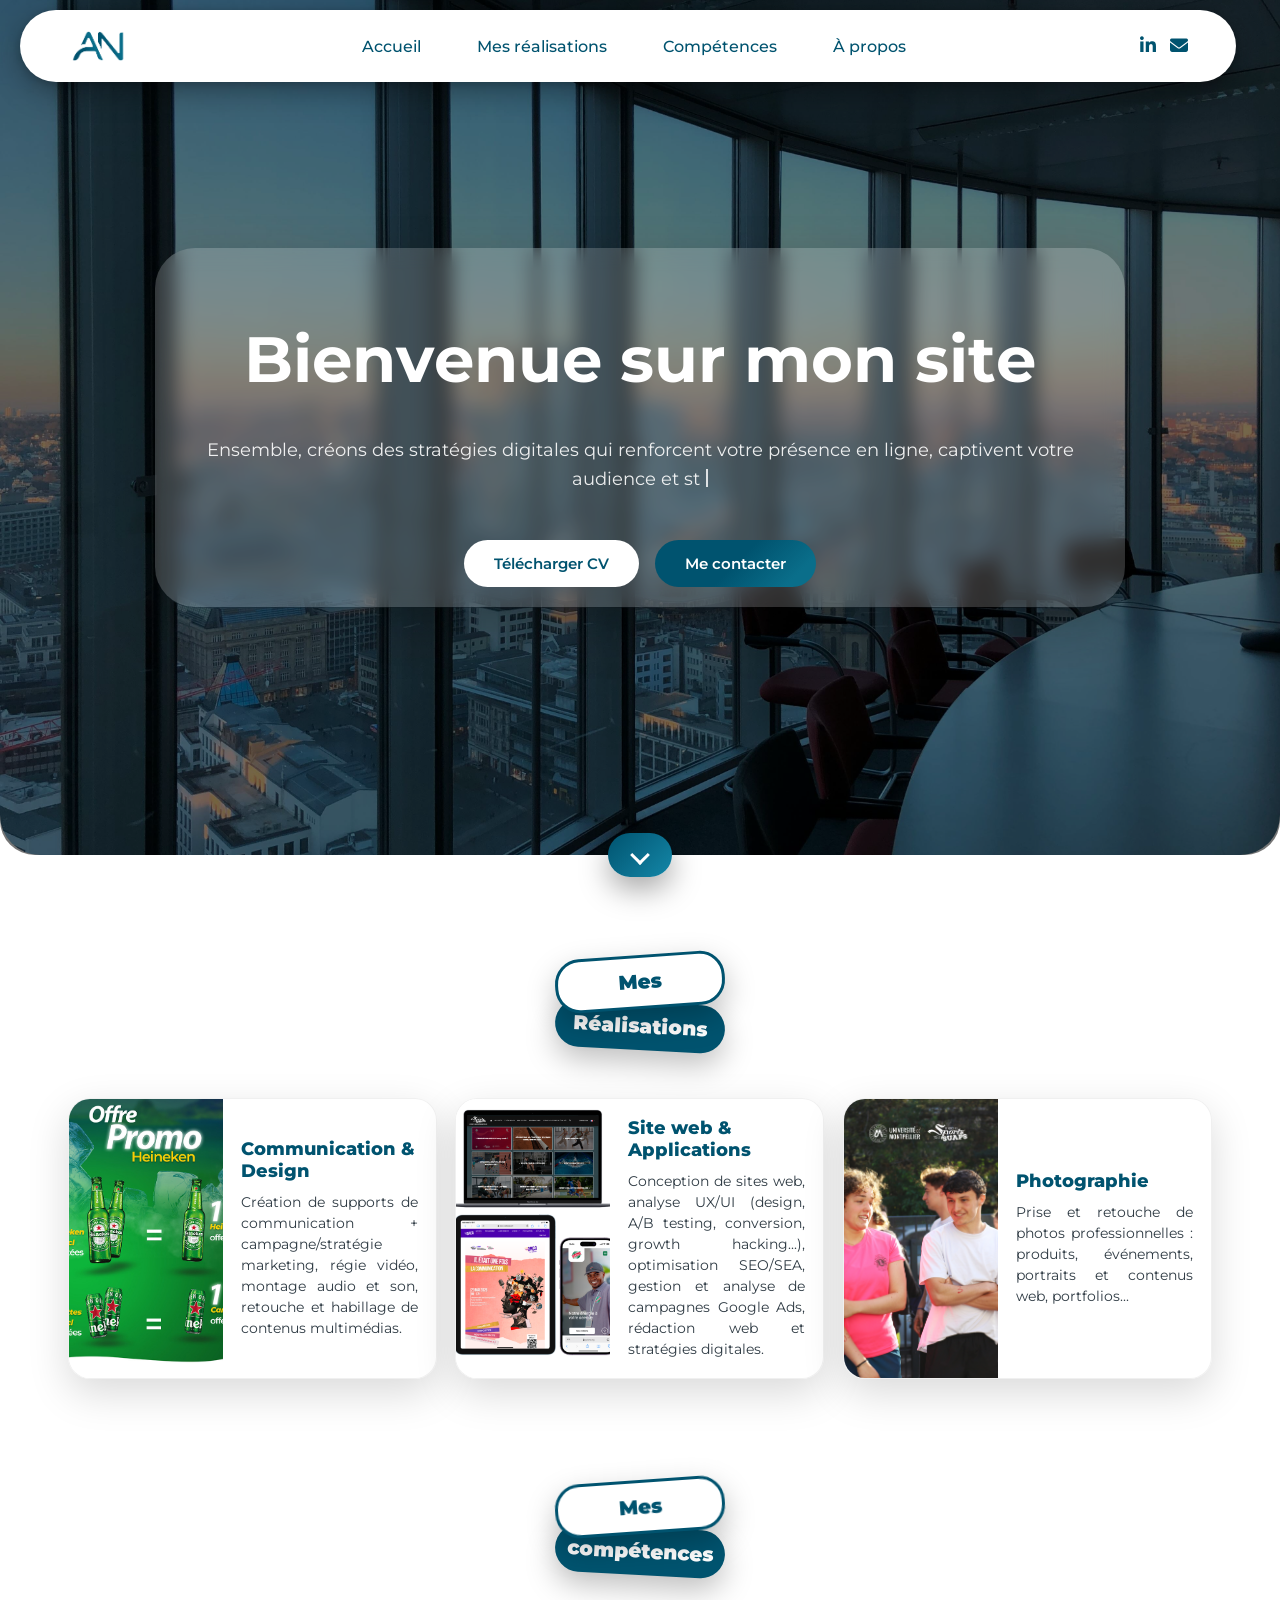
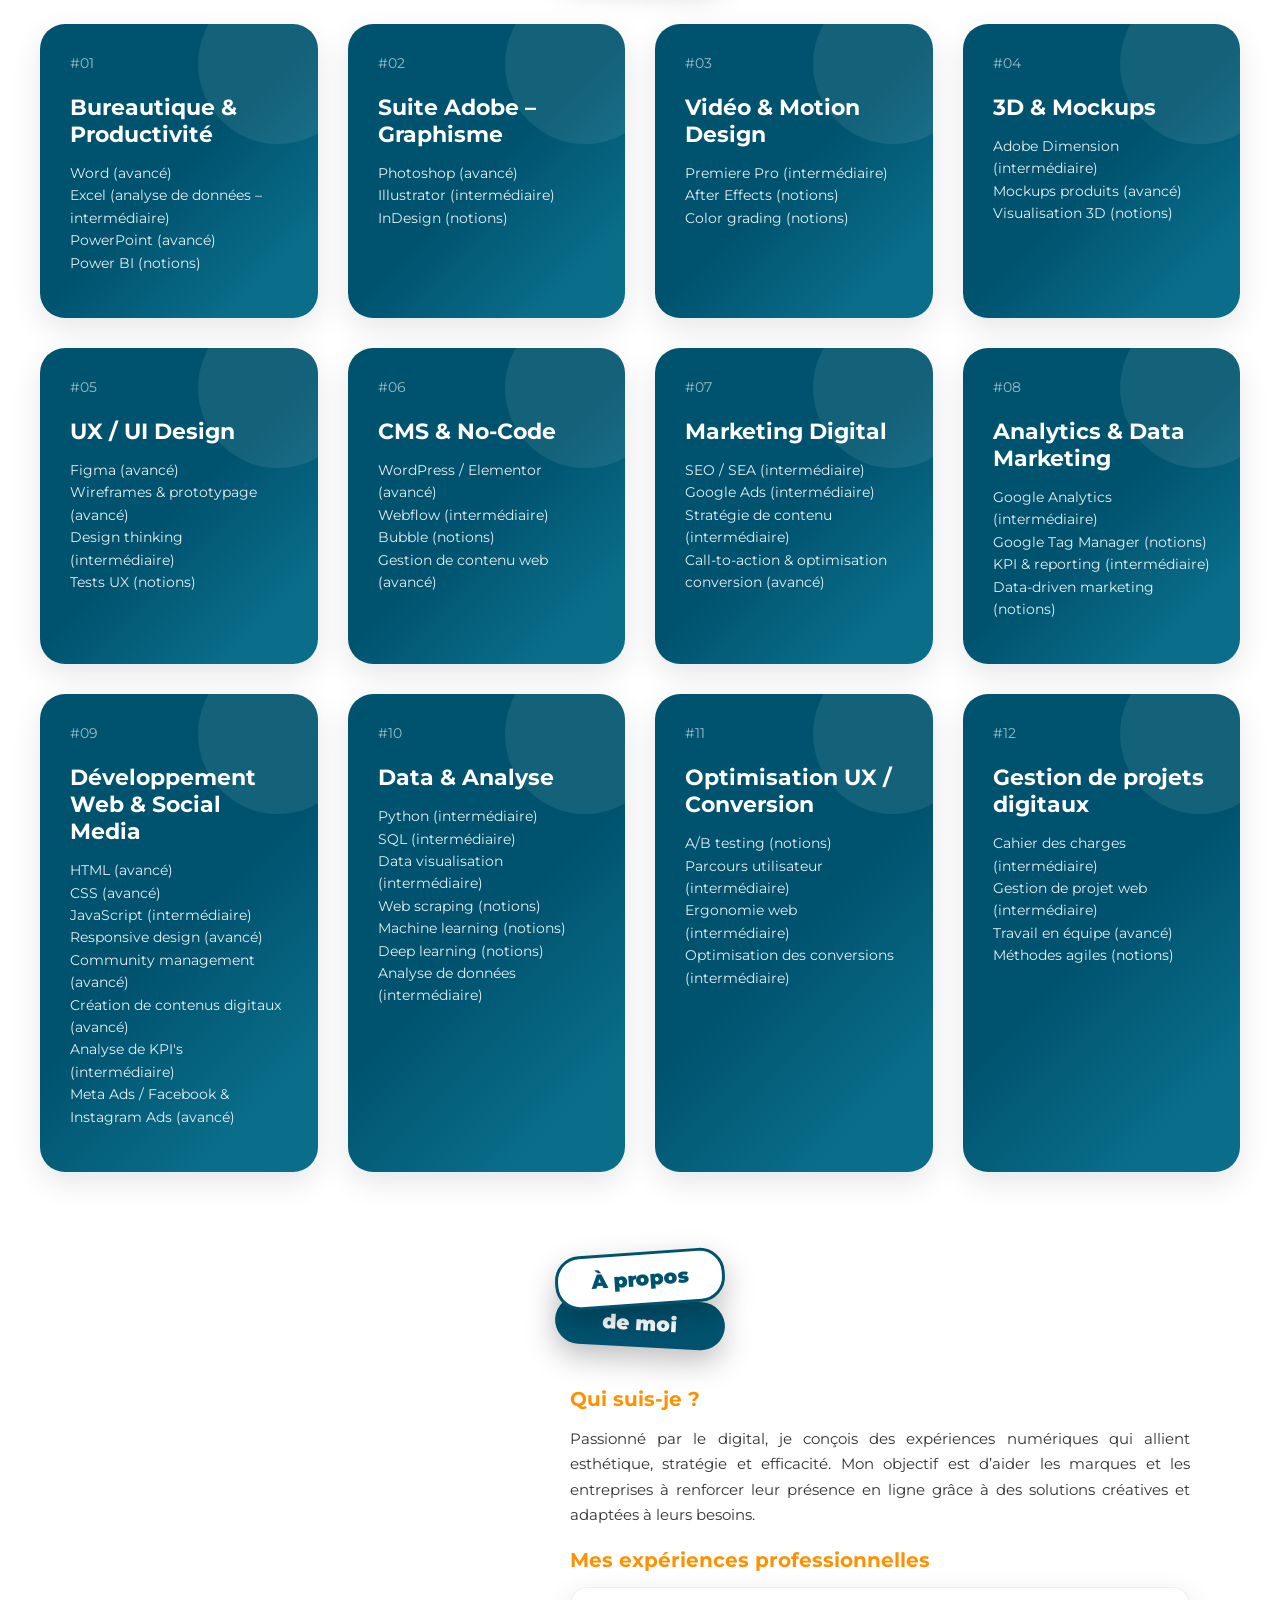
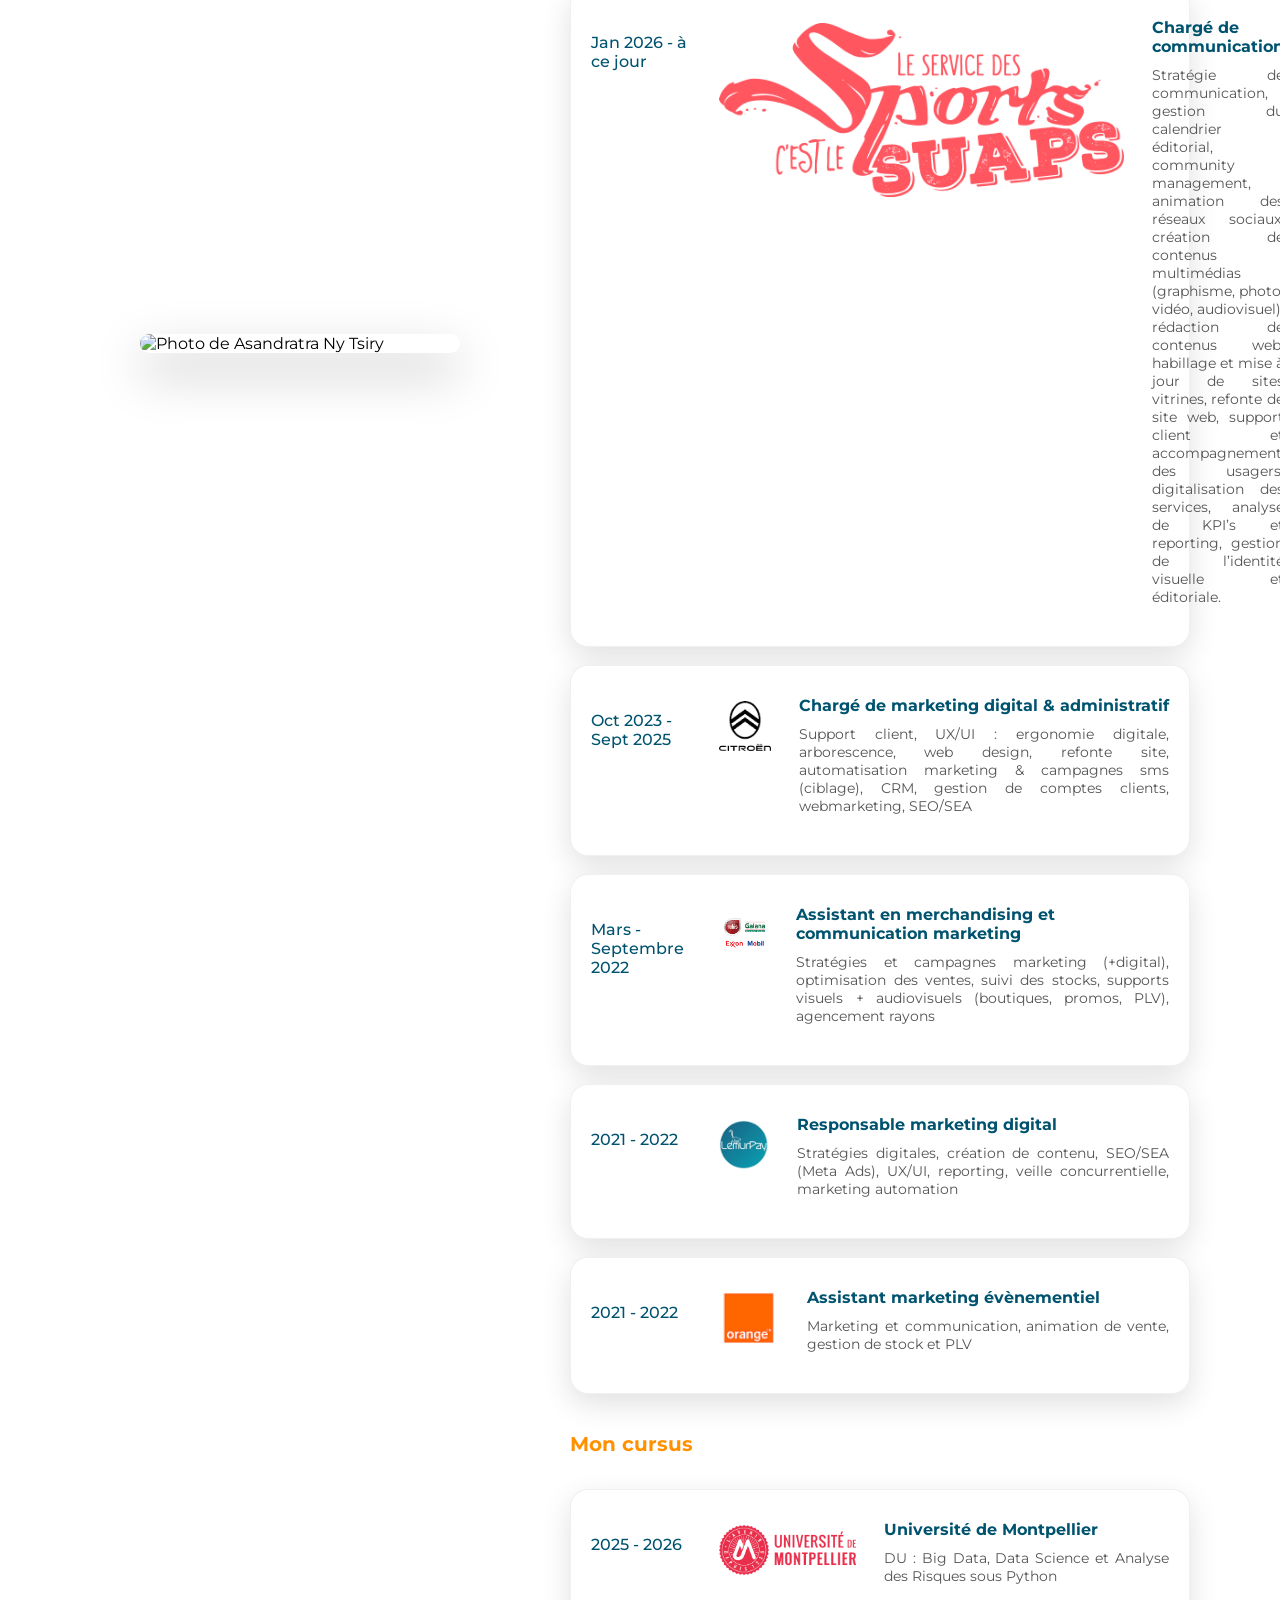
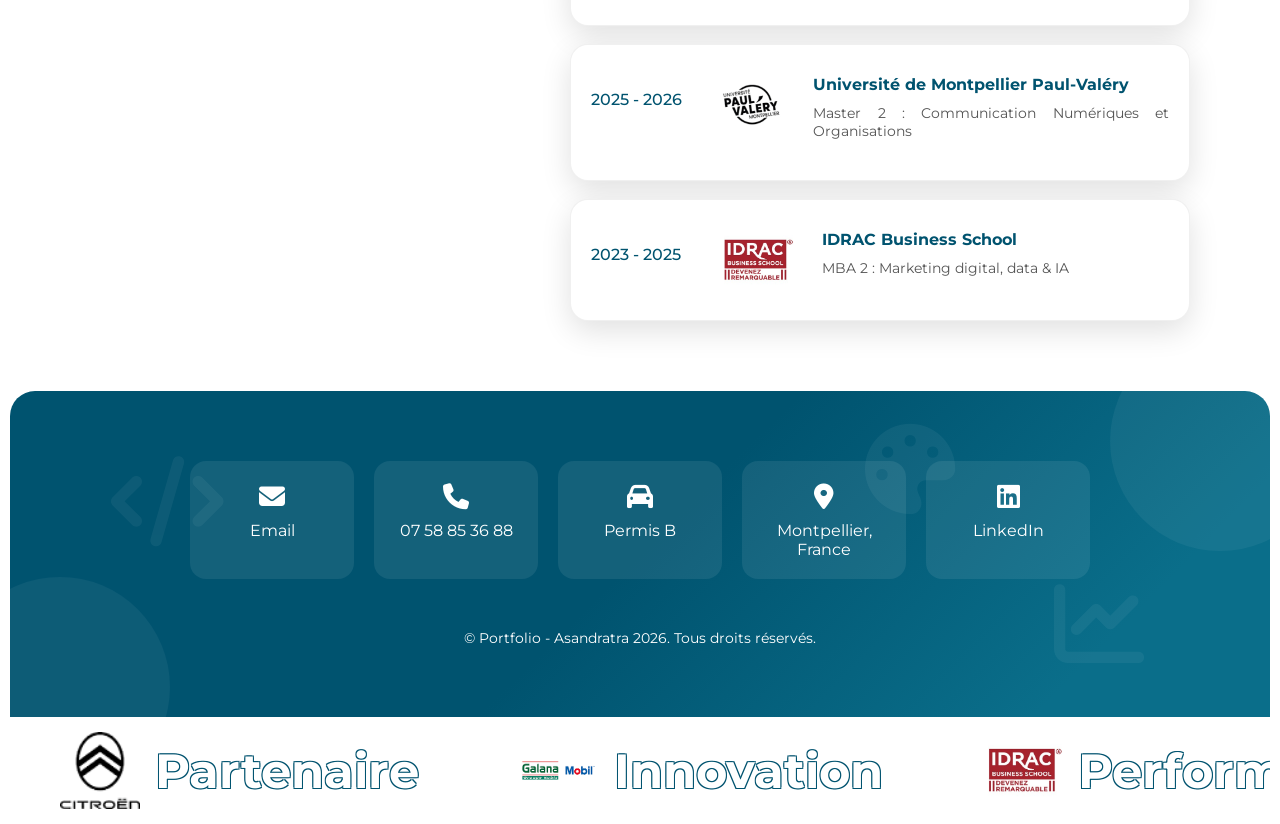
==== index.html @ 7af7f380 "ajouter site" ====
<!DOCTYPE html>
<html lang="fr">
<head>
  <meta charset="UTF-8" />
  <meta name="viewport" content="width=device-width, initial-scale=1.0" />
    <title>Portfolio AN</title>
    <link rel="icon" href="photos/logo_Aro.png" type="image/png">

  <!-- Montserrat -->
  <link rel="preconnect" href="https://fonts.googleapis.com">
  <link rel="preconnect" href="https://fonts.gstatic.com" crossorigin>
  <link href="https://fonts.googleapis.com/css2?family=Montserrat:wght@400;500;600;700&display=swap" rel="stylesheet">
  <link rel="stylesheet" href="https://cdnjs.cloudflare.com/ajax/libs/font-awesome/6.5.0/css/all.min.css">

  <!-- (Optionnel) Font Awesome -->
  <link rel="stylesheet" href="https://cdnjs.cloudflare.com/ajax/libs/font-awesome/6.5.1/css/all.min.css">

  <link rel="stylesheet" href="styles.css" />
</head>
<body>

  <!-- NAVBAR -->
  <header class="navbar">
    <a class="navbar-left" href="#accueil" aria-label="Accueil">
      <img src="photos/logo_Aro.png" alt="Logo AN" class="logo">
    </a>

    <nav class="navbar-center" aria-label="Navigation principale">
      <a href="#accueil">Accueil</a>
      <a href="#realisations">Mes réalisations</a>
      <a href="#competences">Compétences</a>
      <a href="#apropos">À propos</a>
    </nav>

    <div class="navbar-right">
      <!-- Icônes desktop -->
      <a class="icon-link desktop-only" href="https://www.linkedin.com/in/asandratra-ny-tsiry-15b055182/" target="_blank" aria-label="LinkedIn">
        <i class="fa-brands fa-linkedin-in"></i>
      </a>
      <a class="icon-link desktop-only" href="https://mail.google.com/mail/?view=cm&fs=1&to=asandratranytsiry@gmail.com" target="_blank" aria-label="Email">
        <i class="fa-solid fa-envelope"></i>
      </a>

      <!-- Burger mobile -->
      <button
        class="hamburger mobile-only"
        id="menu-toggle"
        type="button"
        aria-label="Ouvrir le menu"
        aria-controls="mobile-menu"
        aria-expanded="false">
        <span class="bar"></span>
        <span class="bar"></span>
        <span class="bar"></span>
      </button>
    </div>
  </header>

  <!-- MENU MOBILE -->
  <nav class="mobile-menu" id="mobile-menu" aria-label="Menu mobile">
    <a href="#accueil" class="mobile-link">Accueil</a>
    <a href="#realisations" class="mobile-link">Mes réalisations</a>
    <a href="#compétences" class="mobile-link">Compétences</a>
    <a href="#apropos" class="mobile-link">À propos</a>

    <div class="mobile-icons">
      <a class="icon-link" href="https://www.linkedin.com/in/asandratra-ny-tsiry-15b055182/" aria-label="LinkedIn">
        <i class="fa-brands fa-linkedin-in"></i>
      </a>
      <a class="icon-link" href="https://mail.google.com/mail/?view=cm&fs=1&to=asandratranytsiry@gmail.com" target="_blank" aria-label="Email">
        <i class="fa-solid fa-envelope"></i>
      </a>
    </div>
  </nav>

  <!-- HERO ACCUEIL -->
  <section class="hero" id="accueil">

    <div class="hero-overlay"></div>

    <div class="hero-content">
      <h1 class="wave-text">

        <span class="word">
        <span>B</span><span>i</span><span>e</span><span>n</span><span>v</span><span>e</span><span>n</span><span>u</span><span>e</span>
        </span>
        
        <span class="word">
        <span>s</span><span>u</span><span>r</span>
        </span>
        
        <span class="word">
        <span>m</span><span>o</span><span>n</span>
        </span>
        
        <span class="word">
        <span>s</span><span>i</span><span>t</span><span>e</span>
        </span>
        
        </h1>
    <p class="hero-subtitle typewriter" id="typewriter">
        Ensemble, créons des stratégies digitales qui renforcent votre présence en ligne, captivent votre audience et stimulent votre croissance avec des approches adaptées et efficaces.
      </p>
        <div class="hero-cta">
            <a href="cv.pdf" class="btn btn-secondary" download>
              <svg class="btn-trace" aria-hidden="true"><rect class="btn-trace-rect"/></svg>
              Télécharger CV
            </a>

            <a href="https://mail.google.com/mail/?view=cm&fs=1&to=asandratranytsiry@gmail.com" target="_blank" class="btn btn-primary">
              <svg class="btn-trace" aria-hidden="true"><rect class="btn-trace-rect"/></svg>
              Me contacter
            </a>
          </div>
          
    </div>

    <div class="scroll-pill" id="realisations">
        <span class="scroll-arrow"></span>
      </div>
        
</section>
  <script src="main.js"></script>


<section class="realisations" id="realisations">
  <div class="realisations-title">
    <div class="stacked-title">
      <div class="stack title-top">Mes</div>
      <div class="stack title-bottom">Réalisations</div>
    </div>
  </div>

  <!-- contenu des réalisations ici -->
  <div class="realisations-cards">
    <a href="affiche.html" class="real-card">
      <div class="real-card__media" style="background-image: url('photos/Design/heineken.jpg');"></div>
      <div class="real-card__content">
        <h3>Communication & Design</h3>
        <p style="text-align: justify; hyphens: auto; -webkit-hyphens: auto; -ms-hyphens: auto; word-break: normal;">Création de supports de communication + campagne/stratégie marketing, régie vidéo, montage audio et son, retouche et habillage de contenus multimédias.</p>
      </div>
    </a>
  
    <a href="site.html" class="real-card">
      <div class="real-card__media" style="background-image: url('photos/site/fond_site.png');"></div>
      <div class="real-card__content">
        <h3>Site web & Applications</h3>
        <p style="text-align: justify; hyphens: auto; -webkit-hyphens: auto; -ms-hyphens: auto; word-break: normal;">Conception de sites web, analyse UX/UI (design, A/B testing, conversion, growth hacking...), optimisation SEO/SEA, gestion et analyse de campagnes Google Ads, rédaction web et stratégies digitales.</p>
      </div>
    </a>
  
    <a href="photographie.html" class="real-card">
      <div class="real-card__media" style="background-image: url('photos/photographie/album3/393.jpg');"></div>
      <div class="real-card__content">
        <h3>Photographie</h3>
        <p style="text-align: justify;">Prise et retouche de photos professionnelles : produits, événements, portraits et contenus web, portfolios...</p>
      </div>
    </a>
  </div>
</section>

<section class="competences" id="competences">
  <div class="competences-title">
    <div class="stacked-title">
      <div class="stack title-top">Mes</div>
      <div class="stack title-bottom">compétences</div>
    </div>
  
  </div>
</section>


<section class="skills">

  <div class="skills-grid">
  
<div class="skill-card">
  <span class="skill-number">#01</span>
  <h3>Bureautique & Productivité</h3>
  <p>
    Word (avancé)<br>
    Excel (analyse de données – intermédiaire)<br>
    PowerPoint (avancé)<br>
    Power BI (notions)
  </p>
</div>

<div class="skill-card">
  <span class="skill-number">#02</span>
  <h3>Suite Adobe – Graphisme</h3>
  <p>
    Photoshop (avancé)<br>
    Illustrator (intermédiaire)<br>
    InDesign (notions)
  </p>
</div>

<div class="skill-card">
  <span class="skill-number">#03</span>
  <h3>Vidéo & Motion Design</h3>
  <p>
    Premiere Pro (intermédiaire)<br>
    After Effects (notions)<br>
    Color grading (notions)
  </p>
</div>

<div class="skill-card">
  <span class="skill-number">#04</span>
  <h3>3D & Mockups</h3>
  <p>
    Adobe Dimension (intermédiaire)<br>
    Mockups produits (avancé)<br>
    Visualisation 3D (notions)
  </p>
</div>

<div class="skill-card">
  <span class="skill-number">#05</span>
  <h3>UX / UI Design</h3>
  <p>
    Figma (avancé)<br>
    Wireframes & prototypage (avancé)<br>
    Design thinking (intermédiaire)<br>
    Tests UX (notions)
  </p>
</div>

<div class="skill-card">
  <span class="skill-number">#06</span>
  <h3>CMS & No-Code</h3>
  <p>
    WordPress / Elementor (avancé)<br>
    Webflow (intermédiaire)<br>
    Bubble (notions)<br>
    Gestion de contenu web (avancé)
  </p>
</div>

<div class="skill-card">
  <span class="skill-number">#07</span>
  <h3>Marketing Digital</h3>
  <p>
    SEO / SEA (intermédiaire)<br>
    Google Ads (intermédiaire)<br>
    Stratégie de contenu (intermédiaire)<br>
    Call-to-action & optimisation conversion (avancé)
  </p>
</div>

<div class="skill-card">
  <span class="skill-number">#08</span>
  <h3>Analytics & Data Marketing</h3>
  <p>
    Google Analytics (intermédiaire)<br>
    Google Tag Manager (notions)<br>
    KPI & reporting (intermédiaire)<br>
    Data-driven marketing (notions)
  </p>
</div>

<div class="skill-card">
  <span class="skill-number">#09</span>
  <h3>Développement Web & Social Media</h3>
  <p>
    HTML (avancé)<br>
    CSS (avancé)<br>
    JavaScript (intermédiaire)<br>
    Responsive design (avancé)<br>
    Community management (avancé)<br>
    Création de contenus digitaux (avancé)<br>
    Analyse de KPI's (intermédiaire)<br>
    Meta Ads / Facebook & Instagram Ads (avancé)
  </p>
</div>

<div class="skill-card">
  <span class="skill-number">#10</span>
  <h3>Data & Analyse</h3>
  <p>
    Python (intermédiaire)<br>
    SQL (intermédiaire)<br>
    Data visualisation (intermédiaire)<br>
    Web scraping (notions)<br>
    Machine learning (notions)<br>
    Deep learning (notions)<br>
    Analyse de données (intermédiaire)
  </p>
</div>

<div class="skill-card">
  <span class="skill-number">#11</span>
  <h3>Optimisation UX / Conversion</h3>
  <p>
    A/B testing (notions)<br>
    Parcours utilisateur (intermédiaire)<br>
    Ergonomie web (intermédiaire)<br>
    Optimisation des conversions (intermédiaire)
  </p>
</div>

<div class="skill-card">
  <span class="skill-number">#12</span>
  <h3>Gestion de projets digitaux</h3>
  <p>
    Cahier des charges (intermédiaire)<br>
    Gestion de projet web (intermédiaire)<br>
    Travail en équipe (avancé)<br>
    Méthodes agiles (notions)
  </p>
</div>
  </section>


<section class="apropos" id="apropos">
  <div class="apropos-title">
    <div class="stacked-title">
      <div class="stack title-top">À propos</div>
      <div class="stack title-bottom">de moi</div>
    </div>
  </div>


  <div class="apropos-container">

    <!-- PHOTO -->
    <div class="apropos-photo">
      <img src="photos/photo_cv.jpg" alt="Photo de Asandratra Ny Tsiry">
    </div>
  
    <!-- TEXTE -->
    <div class="apropos-content">
  
      <h3>Qui suis-je ?</h3>
  
      <p class="apropos-intro">
        Passionné par le digital,
        je conçois des expériences numériques qui allient esthétique, stratégie et efficacité.
        Mon objectif est d’aider les marques et les entreprises à renforcer leur présence
        en ligne grâce à des solutions créatives et adaptées à leurs besoins.
      </p>
  
      <h3>Mes expériences professionnelles</h3>

      <div class="timeline">
        <a href="https://sport.umontpellier.fr//" class="timeline-link"
          class="timeline-link" 
          target="_blank" 
          rel="noopener noreferrer">
          <div class="timeline-item">
          <span class="timeline-date">Jan 2026 - à ce jour</span>
          <img src="photos/logos/suaps.png" style="width:70%; height:70%;" class="timeline-logo">
          <div class="timeline-content">
            <h4>Chargé de communication</h4>
            <p style="text-align: justify; hyphens: auto; -webkit-hyphens: auto; -ms-hyphens: auto; word-break: normal;">Stratégie de communication, gestion du calendrier éditorial, community management, animation des réseaux sociaux, création de contenus multimédias (graphisme, photo, vidéo, audiovisuel), rédaction de contenus web, habillage et mise à jour de sites vitrines, refonte de site web, support client et accompagnement des usagers, digitalisation des services, analyse de KPI’s et reporting, gestion de l’identité visuelle et éditoriale.</p>
          </div>
        </div>
      </a>

        <a href="https://www.citroen.fr/?gclid=90b52be5c3dd122a187c42542605b52a&gclsrc=3p.ds&msclkid=90b52be5c3dd122a187c42542605b52a&utm_source=bing&utm_medium=cpc&utm_campaign=BD~N%2FA_CN~Marque%20Pure_MK~FR_MB~AC_CAT~VN_CX~ON_CH~PSD_FF~N%2FA_FS~L_ID~N%2FA&utm_term=citroen&utm_content=PR~ACRG_AU~I_DC~N%2FA_GL~GC_PK~UL_PB~MICRO_TG~SWKW_SO~N%2FA_BB~B2C_AD~SCH_AG~Marque%20Pure_CA~SEM_ST~BATEXT_KT~N%2FA_MT~MULT_LG~FR_FF~N%2FA_ID~N%2FA" class="timeline-link"
          class="timeline-link" 
          target="_blank" 
          rel="noopener noreferrer">
          <div class="timeline-item">
          <span class="timeline-date">Oct 2023 - Sept 2025</span>
          <img src="photos/logos/Citroen_2022.png" alt="Orange" class="timeline-logo">
          <div class="timeline-content">
            <h4>Chargé de marketing digital & administratif</h4>
            <p style="text-align: justify; hyphens: auto; -webkit-hyphens: auto; -ms-hyphens: auto; word-break: normal;">Support client, UX/UI : ergonomie digitale, arborescence, web design, refonte site, automatisation marketing & campagnes sms (ciblage), CRM, gestion de comptes clients, webmarketing, SEO/SEA</p>
          </div>
        </div>
      </a>

      <a href="https://galana.mg/" class="timeline-link"
          class="timeline-link" 
          target="_blank" 
          rel="noopener noreferrer">
        <div class="timeline-item">
          <span class="timeline-date">Mars - Septembre 2022</span>
          <img src="photos/logos/Rubis_Exxon.jpg" alt="Galana" class="timeline-logo">
          <div class="timeline-content">
            <h4>Assistant en merchandising et communication marketing</h4>
            <p style="text-align: justify; hyphens: auto; -webkit-hyphens: auto; -ms-hyphens: auto; word-break: normal;">Stratégies et campagnes marketing (+digital), optimisation des ventes, suivi des stocks, supports visuels + audiovisuels (boutiques, promos, PLV), agencement rayons</p>
          </div>
        </div>
      </a>

      <a href="" class="timeline-link"
      class="timeline-link" 
      target="_blank" 
      rel="noopener noreferrer">
        <div class="timeline-item">
          <span class="timeline-date">2021 - 2022</span>
          <img src="photos/logos/lemurpay.png" alt="Lemurpay" class="timeline-logo">
          <div class="timeline-content">
            <h4>Responsable marketing digital</h4>
            <p style="text-align: justify; hyphens: auto; -webkit-hyphens: auto; -ms-hyphens: auto; word-break: normal;">Stratégies digitales, création de contenu, SEO/SEA (Meta Ads), UX/UI, reporting, veille concurrentielle, marketing automation</p>
          </div>
        </div>
      </a>

      <a href="https://www.orange.mg/" class="timeline-link"
      class="timeline-link" 
      target="_blank" 
      rel="noopener noreferrer">
        <div class="timeline-item">
          <span class="timeline-date">2021 - 2022</span>
          <img src="photos/logos/Orange.png" alt="Orange" class="timeline-logo">
          <div class="timeline-content">
            <h4>Assistant marketing évènementiel</h4>
            <p style="text-align: justify; hyphens: auto; -webkit-hyphens: auto; -ms-hyphens: auto; word-break: normal;">Marketing et communication, animation de vente, gestion de stock et PLV</p>
          </div>
        </div>
      </a>



        <h3>Mon cursus</h3>
      <a href="https://formations.umontpellier.fr/fr/formations/diplome-universite-niv-form-bac-4-UE/diplome-d-universite-big-data-data-science-et-analyse-des-risques-sous-python-JHVOG40I.html.com/" class="timeline-link"
        class="timeline-link" 
        target="_blank" 
        rel="noopener noreferrer">
        <div class="timeline-item">
          <span class="timeline-date">2025 - 2026</span>
          <img src="photos/logos/um.png" alt="Idrac" class="timeline-logo">
          <div class="timeline-content">
            <h4>Université de Montpellier</h4>
            <p style="text-align: justify;hyphens: auto; -webkit-hyphens: auto; -ms-hyphens: auto; word-break: normal;">DU : Big Data, Data Science et Analyse des Risques sous Python</p>
          </div>
        </div>
      </a>

      <a href="http://cales-prod.univ-montp3.fr/fr/index/offre-de-formation/master-lmd-XB/sciences-humaines-et-sociales-SHS/master-2-information-communication-IAI678M9/parcours-communication-numerique-et-organisations-IT4B48N8.html/" class="timeline-link"
        class="timeline-link" 
        target="_blank" 
        rel="noopener noreferrer">
        <div class="timeline-item">
          <span class="timeline-date">2025 - 2026</span>
          <img src="photos/logos/umpv.PNG" alt="Idrac" class="timeline-logo">
          <div class="timeline-content">
            <h4>Université de Montpellier Paul-Valéry</h4>
            <p style="text-align: justify; hyphens: auto; -webkit-hyphens: auto; -ms-hyphens: auto; word-break: normal;">Master 2 : Communication Numériques et Organisations</p>
          </div>
        </div>
      </a>


        <a href="https://www.ecoles-idrac.com/" class="timeline-link"
        class="timeline-link" 
        target="_blank" 
        rel="noopener noreferrer">
        <div class="timeline-item">
          <span class="timeline-date">2023 - 2025</span>
          <img src="photos/logos/logoidrac.jpg" alt="Idrac" class="timeline-logo">
          <div class="timeline-content">
            <h4>IDRAC Business School</h4>
            <p style="text-align: justify;">MBA 2 : Marketing digital, data & IA</p>
          </div>
        </div>
      </a>
    
         
      </div>
  
    </div>
  
  </div>

</body>

<footer class="footer">

  <div class="footer-container">
  
  <div class="footer-grid">
  
  <a href="https://mail.google.com/mail/?view=cm&fs=1&to=asandratranytsiry@gmail.com" class="footer-item">
  <div class="footer-icon">
  <i class="fa-solid fa-envelope"></i>
  </div>
  <span>Email</span>
  </a>
  
  <a href="tel:+33758853688" class="footer-item">
  <div class="footer-icon">
  <i class="fa-solid fa-phone"></i>
  </div>
  <span>07 58 85 36 88</span>
  </a>
  
  <div class="footer-item">
  <div class="footer-icon">
  <i class="fa-solid fa-car"></i>
  </div>
  <span>Permis B</span>
  </div>
  
  <div class="footer-item">
  <div class="footer-icon">
  <i class="fa-solid fa-location-dot"></i>
  </div>
  <span>Montpellier, France</span>
  </div>
  
  <a href="https://www.linkedin.com/in/asandratra-ny-tsiry-15b055182/" target="_blank" class="footer-item">
  <div class="footer-icon">
  <i class="fa-brands fa-linkedin"></i>
  </div>
  <span>LinkedIn</span>
  </a>

  <i class="fa-solid fa-code footer-bg-icon icon1"></i>
  <i class="fa-solid fa-chart-line footer-bg-icon icon2"></i>
  <i class="fa-solid fa-palette footer-bg-icon icon3"></i>


  



  <!-- COPYRIGHT CENTRÉ -->
  <div class="footer-bottom">
    &copy; <span id="year"></span> Portfolio - Asandratra 2026. Tous droits réservés.
  </div>

</footer>
<div class="banner">
  <div class="track">

    <div class="item">
      <img src="photos/logos/Citroen_2022.png" alt="logo">
      <h1>Partenaire</h1>
    </div>

    <div class="item">
      <img src="photos/logos/galana.png" alt="logo">
      <h1>Innovation</h1>
    </div>

    <div class="item">
      <img src="photos/logos/logoidrac.jpg" alt="logo">
      <h1>Performance</h1>
    </div>

    <div class="item">
      <img src="photos/logos/Orange.png" alt="logo">
      <h1>Excellence</h1>
    </div>

    <div class="item">
      <img src="photos/logos/suaps.png" alt="logo">
      <h1>Travail d'équipe</h1>
    </div>

    <!-- Copie pour la boucle infinie -->
    <div class="item">
      <img src="photos/logos/Citroen_2022.png" alt="logo">
      <h1>Partenaire</h1>
    </div>

    <div class="item">
      <img src="photos/logos/galana.png" alt="logo">
      <h1>Innovation</h1>
    </div>

    <div class="item">
      <img src="photos/logos/logoidrac.jpg" alt="logo">
      <h1>Performance</h1>
    </div>

    <div class="item">
      <img src="photos/logos/Orange.png" alt="logo">
      <h1>Excellence</h1>
    </div>

    <div class="item">
      <img src="photos/logos/suaps.png" alt="logo">
      <h1>Travail d'équipe</h1>
    </div>

  </div>
</div>

<!-- Dégradé SVG pour le contour de Télécharger CV -->
<svg width="0" height="0" style="position:absolute">
  <defs>
    <linearGradient id="grad-trace" x1="0%" y1="0%" x2="100%" y2="0%">
      <stop offset="0%"   stop-color="#00536F"/>
      <stop offset="100%" stop-color="#0A6E8A"/>
    </linearGradient>
  </defs>
</svg>

</html>
---- styles.css ----
:root {
  --brand: #00536F;
  --white: #FFFFFF;
  --nav-h: 72px;
  --radius-bottom: 40px;
}

* { box-sizing: border-box; }

html, body { height: 100%; }

body {
  margin: 0;
  font-family: "Montserrat", system-ui, -apple-system, Segoe UI, Roboto, Arial, sans-serif;

}


/* NAVBAR FIXED AU-DESSUS DE L'IMAGE */
.navbar {
  position: fixed;
  top: 0;
  left: 0;
  width: 95%;
  height: var(--nav-h);
  z-index: 5000;
  border-radius: 110px ;

  display: flex;
  align-items: center;
  justify-content: space-between;

  padding: 0 48px;
  margin: 10px 20px;
  background: var(--white);
  box-shadow: 
  0 8px 30px rgba(0, 0, 0, 0.349),
  0 2px 8px rgba(0, 0, 0, 0.15);
}

.logo {
  height: 60px;
  width: auto;
  display: block;
}

.navbar-center {
  display: flex;
  align-items: center;
  gap: 28px;
}

.navbar-center a {
  color: #00536F;
  text-decoration: none;
  font-weight: 500;
  font-size: 16px;

  padding: 8px 14px;
  border-radius: 25px;

  transition: background-color 0.25s ease, color 0.25s ease;
}

.navbar-center a:hover {
  background: linear-gradient(
    135deg,
    #00536F 50%,
    #0A6E8A 85%
    );
    color: #FFFFFF;
    border: none;
}


.navbar-right {
  display: flex;
  align-items: center;
  gap: 14px;
}

.icon-link {
  color: var(--brand);
  text-decoration: none;
  font-size: 18px;
  line-height: 1;
}

/* Desktop / Mobile */
.desktop-only { display: inline-flex; }
.mobile-only { display: none; }

/* BURGER (3 BARRES SUPERPOSÉES) */
.hamburger {
  width: 44px;
  height: 44px;
  border: 0;
  background: transparent;
  padding: 0;
  cursor: pointer;

  display: flex;
  flex-direction: column;
  align-items: center;
  justify-content: center;
  gap: 7px;

  border-radius: 25px;
}

.hamburger .bar {
  display: block;
  width: 26px;
  height: 3px;
  background: var(--brand);
  border-radius: 999px;
}

/* MENU MOBILE : AU-DESSUS DU HERO, VISIBLE À COUP SÛR */
.mobile-menu {
  position: fixed;
  top: var(--nav-h);
  left: 0;
  width: 100%;
  z-index: 6000;

  background: var(--white);
  border-top: 1px solid rgba(0,0,0,0.06);

  padding: 10px 16px 14px;
  display: none;
}

.mobile-menu.is-open { display: block; }

.mobile-link {
  display: block;
  padding: 14px 14px;
  border-radius: 25px;

  color: #00536F;
  text-decoration: none;
  font-weight: 600;

  transition: background-color 0.25s ease, color 0.25s ease;
}

.mobile-link:hover {
  background: linear-gradient(
    135deg,
    #00536F 50%,
    #0A6E8A 85%
    );
    color: #FFFFFF;
    border: none;
}


.mobile-icons {
  display: flex;
  gap: 14px;
  padding: 8px 10px 0;
}

/* HERO : IMAGE DE FOND FULLSCREEN + UNIQUEMENT COINS BAS ARRONDIS */
.hero {
  height: 95vh;
  width: 100%;

  /* IMPORTANT : chemin relatif à styles.css */
  background-image: url("photos/accueil\(2\).jpg");
  background-size: cover;
  background-position: center;
  background-repeat: no-repeat;

  border-bottom-left-radius: var(--radius-bottom);
  border-bottom-right-radius: var(--radius-bottom);
  overflow: visible;
}

/* Responsive */
@media (max-width: 900px) {
  .navbar { padding: 0 20px; }
  :root { --radius-bottom: 28px; }
}

@media (max-width: 720px) {
  .navbar-center { display: none; }
  .desktop-only { display: none; }
  .mobile-only { display: inline-flex; }
}

@media (max-width: 480px) {
  :root { --radius-bottom: 20px; }
  .logo { height: 34px; }
}

/* PAR DÉFAUT : burger caché (desktop) */
.hamburger {
  display: none;
}

/* MOBILE UNIQUEMENT */
@media (max-width: 720px) {
  .hamburger {
    display: flex;
  }
}


/* TEXTE HERO */
.hero {
  position: relative;
  display: flex;
  align-items: center;
  justify-content: center;
}

/*Espaces entre les textes accueil */
.wave-text .space {
  display: inline-block;
  width: 0.30em;     /* ← valeur typographique naturelle */
  animation: none;
}
/* Texte principal */
.wave-text{
  font-size: clamp(32px, 6vw, 64px);
  font-weight: 700;
  color: #FFFFFF;
  text-align: center;
  z-index: 5;

  word-break: keep-all;
}

/* Chaque lettre */
.wave-text span {
  display: inline-block;
  animation: wave 4s ease-in-out infinite;
}

/* Décalage progressif pour l'effet vague */
.wave-text span:nth-child(1)  { animation-delay: 0s; }
.wave-text span:nth-child(2)  { animation-delay: 0.05s; }
.wave-text span:nth-child(3)  { animation-delay: 0.10s; }
.wave-text span:nth-child(4)  { animation-delay: 0.15s; }
.wave-text span:nth-child(5)  { animation-delay: 0.20s; }
.wave-text span:nth-child(6)  { animation-delay: 0.25s; }
.wave-text span:nth-child(7)  { animation-delay: 0.30s; }
.wave-text span:nth-child(8)  { animation-delay: 0.35s; }
.wave-text span:nth-child(9)  { animation-delay: 0.40s; }
.wave-text span:nth-child(10) { animation-delay: 0.45s; }
.wave-text span:nth-child(11) { animation-delay: 0.50s; }
.wave-text span:nth-child(12) { animation-delay: 0.55s; }
.wave-text span:nth-child(13) { animation-delay: 0.60s; }
.wave-text span:nth-child(14) { animation-delay: 0.65s; }
.wave-text span:nth-child(15) { animation-delay: 0.70s; }
.wave-text span:nth-child(16) { animation-delay: 0.75s; }
.wave-text span:nth-child(17) { animation-delay: 0.80s; }
.wave-text span:nth-child(18) { animation-delay: 0.85s; }
.wave-text span:nth-child(19) { animation-delay: 0.90s; }
.wave-text span:nth-child(20) { animation-delay: 0.95s; }


.word{
  display:inline-block;
  white-space:nowrap;
}

.wave-text{
  padding:0 20px;
  line-height:1.2;
}

/* Animation vague */
@keyframes wave {
  0%   { transform: translateY(0); }
  20%  { transform: translateY(-12px); }
  40%  { transform: translateY(0); }
  100% { transform: translateY(0); }
}

/* Sous-titre accueil */
.hero {
  display: flex;
  align-items: center;
  justify-content: center;
  text-align: center;
}
/* Overlay sombre pour améliorer la lisibilité */
.hero-overlay {
  position: absolute;
  inset: 0;

  background: rgba(0, 0, 0, 0.541); /* ← ajuste ici */
  z-index: 1;
  border-bottom-left-radius: 35px;
  border-bottom-right-radius: 35px;
}

/* Le contenu doit être AU-DESSUS de l’overlay */
.hero-content {
  position: relative;
  z-index: 2;
}
.hero-content {
  max-width: 990px;
  padding: 20px 35px;
  text-align: center;

  /* Effet glassmorphism */
  background: rgba(255, 255, 255, 0.18);
  backdrop-filter: blur(10px);
  -webkit-backdrop-filter: blur(1px);

  border-radius: 40px;
  border: none;

  box-shadow: 0 20px 50px rgba(0, 0, 0, 0.25);
}
@media (max-width: 768px) {
  .hero-content {
    padding: 20px 10px;
    border-radius: 20px;
  }
}

.hero-subtitle {
  margin-top: 12px;
  transform: translateY(-15px);
  font-size: clamp(14px, 1.8vw, 18px); 
  font-weight: 400;
  line-height: 1.6;
  color: #FFFFFF;
  opacity: 0.9;
}

/* Conteneur CTA */
.hero-cta {
  margin-top: 32px;
  display: flex;
  gap: 16px;
  justify-content: center;
  flex-wrap: wrap;
}

/* Base boutons */
.btn {
  padding: 14px 30px;
  font-size: 15px;
  font-weight: 600;
  border-radius: 999px; /* ← ARRONDI MAX (pilule) */
  text-decoration: none;
  transition:
    transform 0.25s ease,
    box-shadow 0.25s ease,
    background-color 0.25s ease,
    color 0.25s ease;
  display: inline-flex;
  align-items: center;
  justify-content: center;
  position: relative;
  isolation: isolate;
}

/* CTA Télécharger CV */
.btn-secondary {
  background-color: #FFFFFF;
  color: #00536F;
}

.btn-secondary:hover {
  background: linear-gradient(
    135deg,
    #00536F 50%,
    #0A6E8A 85%
    );
    color: #FFFFFF;
    border: none;
}

/* CTA Me contacter (dégradé bleu) */
.btn-primary {
  background: linear-gradient(
    135deg,
    #00536F 50%,
    #0A6E8A 85%
    );
    color: #FFFFFF;
    border: none;
}

.btn-primary:hover {
  background: #FFFFFF;
  color: #00536F;
  border-color: #00536F;
}

/* ===== TRAJET NÉON (SVG stroke) ===== */

.btn-trace {
  position: absolute;
  inset: 0;
  pointer-events: none;
  overflow: visible;
}

.btn-trace-rect {
  fill: none;
  stroke-width: 2;
  stroke-linecap: round;
  opacity: 0;
  animation: trace-light 120s linear infinite;
}

/* Néon bleu (Télécharger CV) */
.btn-secondary .btn-trace {
  filter:
    drop-shadow(0 0 2px #4DD8F0)
    drop-shadow(0 0 6px #0A9EC4)
    drop-shadow(0 0 14px #00536F);
}
.btn-secondary .btn-trace-rect {
  stroke: #5CEEFF;
}

/* Néon blanc (Me contacter) */
.btn-primary .btn-trace {
  filter:
    drop-shadow(0 0 2px #ffffff)
    drop-shadow(0 0 6px rgba(255,255,255,0.85))
    drop-shadow(0 0 14px rgba(255,255,255,0.45));
}
.btn-primary .btn-trace-rect {
  stroke: #ffffff;
}

/* 0→perimeter = sens horaire, 10s de trajet, 110s de pause */
@keyframes trace-light {
  0%     { stroke-dashoffset: 0;                   opacity: 0; }
  0.42%  {                                          opacity: 1; }
  7.92%  {                                          opacity: 1; }
  8.33%  { stroke-dashoffset: var(--perimeter);    opacity: 0; }
  100%   { stroke-dashoffset: 0;                   opacity: 0; }
}

/* Mobile */
@media (max-width: 480px) {
  .btn {
    width: 100%;
    text-align: center;
  }

}

/* Zoom au hover */
.btn:hover {
  transform: scale(1.06);
  box-shadow: 0 12px 30px rgba(0, 0, 0, 0.25);
}


/* ===== PILULE SCROLL ===== */
.scroll-pill {
  position: absolute;
  left: 50%;
  bottom: -22px; /* ← LA CLÉ : chevauchement */
  transform: translateX(-50%);

  width: 64px;
  height: 44px;

  background: linear-gradient(
    135deg,
    #00536F,
    #1487A8
  );

  border-radius: 999px;

  display: flex;
  align-items: center;
  justify-content: center;

  box-shadow: 0 12px 30px rgba(0, 0, 0, 0.35);
  z-index: 10;
}


/* Flèche */
.scroll-arrow {
  width: 14px;
  height: 14px;

  border-left: 3px solid #FFFFFF;
  border-bottom: 3px solid #FFFFFF;

  transform: rotate(-45deg);
  animation: scroll-bounce 1.6s infinite ease-in-out;
}

/* Animation douce */
@keyframes scroll-bounce {
  0%   { transform: translateY(0) rotate(-45deg); opacity: 0.7; }
  50%  { transform: translateY(6px) rotate(-45deg); opacity: 1; }
  100% { transform: translateY(0) rotate(-45deg); opacity: 0.7; }
}

@media (max-width: 768px) {
  .scroll-pill {
    width: 56px;
    height: 40px;
    bottom: -20px;
  }


  .scroll-arrow {
    width: 12px;
    height: 12px;
  }
}


/* Effet machine à écrire au chargement */
.typewriter {
  font-size: clamp(14px, 1.8vw, 18px);
  font-weight: 400;
  line-height: 1.6;
  color: #FFFFFF;
  opacity: 0.9;

  max-width: 900px;
  margin: 12px auto 0;
  text-align: center;

  white-space: normal;      /* autorise le retour à la ligne */
  word-break: normal;
  overflow-wrap: anywhere;  /* évite les débordements */
}

/* Curseur clignotant */
.typewriter::after {
  content: "";
  display: inline-block;
  width: 2px;
  height: 1em;
  background: rgba(255, 255, 255, 0.9);
  margin-left: 6px;
  transform: translateY(2px);
  animation: caretBlink 0.8s step-end infinite;
}

@keyframes caretBlink {
  0%, 100% { opacity: 0; }
  50% { opacity: 1; }
}


/* Ajuste la durée selon la longueur de la phrase */
@keyframes typing {
  from { width: 0; }
  to   { width: 100%; }
}

/* Curseur clignotant */
@keyframes caret {
  0%, 100% { border-color: transparent; }
  50%      { border-color: rgba(255, 255, 255, 0.9); }
}


.realisations {
  padding: 100px 20px;
  justify-content: center;
}
/* Wrapper du titre */
.realisations-title {
  display: flex;
  justify-content: center;
  margin-bottom: 48px;
}

/* Conteneur du titre */
.stacked-title {
  position: relative;
}

/* Base des carrés */
.stack {
  min-width: 170px;
  padding: 12px 10px;

  font-weight: 900;
  font-size: clamp(11px, 2.3vw, 20px);
  text-align: center;

  border-radius: 25px;
  box-shadow: 0 12px 30px rgba(0, 0, 0, 0.25);

  position: relative;
}

/* Carré du haut : "Mes" */
.title-top {
  background: #FFFFFF;
  color: #00536F;
  border: 3px solid #00536F;

  transform: rotate(-4deg);
  z-index: 2;
}

/* Carré du bas : "Réalisation" */
.title-bottom {
  background: #00536F;
  color: #FFFFFF;

  margin-top: -7px;          /* superposition */
  transform: rotate(3deg);
  z-index: 1;
}

/* Mobile */
@media (max-width: 480px) {
  .stack {
    min-width: 180px;
    padding: 16px 24px;
  }

  .title-bottom {
    margin-top: -14px;
  }
}

@media (max-width: 480px) {
  .stack {
    min-width: 150px;
    padding: 12px 18px;
    font-size: 22px;
  }

  .title-bottom {
    margin-top: -10px;
  }
}

/* Container : 3 cartes qui remplissent presque l’écran */
.realisations-cards {
  width: min(1200px, calc(100% - 96px));
  margin: 40px auto 0;
  display: grid;
  grid-template-columns: repeat(3, 1fr);
  gap: 18px;
}

/* Carte cliquable */
.real-card {
  display: grid;
  grid-template-columns: 42% 58%;
  background: rgba(255, 255, 255, 0.92);
  border-radius: 22px;
  overflow: hidden;
  text-decoration: none;
  color: inherit;

  border: 1px solid rgba(0, 0, 0, 0.06);
  box-shadow: 0 14px 40px rgba(0,0,0,0.15);

  transform: perspective(900px) rotateX(0) rotateY(0);
  transition: transform 0.25s ease, box-shadow 0.25s ease;
  will-change: transform;
}

/* Image à gauche */
.real-card__media {
  min-height: 160px;
  background-size: cover;
  background-position: center;
}

/* Texte à droite */
.real-card__content {
  padding: 18px 18px;
  display: flex;
  flex-direction: column;
  justify-content: center;
}

.real-card__content h3 {
  margin: 0 0 10px;
  color: #00536F;
  font-size: 18px;
  font-weight: 800;
}

.real-card__content p {
  margin: 0;
  font-size: 14px;
  line-height: 1.5;
  color: rgba(10, 25, 35, 0.85);
}

/* Hover : lift + inclinaison */
.real-card:hover {
  transform: perspective(900px) translateY(-8px) rotateX(3deg) rotateY(-4deg);
  box-shadow: 0 22px 60px rgba(0,0,0,0.22);
}

/* Responsive tablette */
@media (max-width: 980px) {
  .realisations-cards {
    width: calc(100% - 40px);
    grid-template-columns: 1fr;
    gap: 14px;
  }

  .real-card {
    grid-template-columns: 38% 62%;
  }

  .real-card__media {
    min-height: 150px;
  }
}

/* Mobile */
@media (max-width: 520px) {
  .real-card {
    grid-template-columns: 1fr;
  }

  .real-card__media {
    min-height: 190px;
  }

  .real-card__content {
    padding: 16px;
  }

  .real-card__content h3 {
    font-size: 18px;
  }
}


/* Page Affiche*/
.carousel{
  max-width:1200px;
  margin:80px auto;
  overflow:hidden;
  position:relative;
  background:white;
  border-radius:50px;
  box-shadow:0 10px 30px rgba(0,0,0,0.2);
}

.slides{
  display:flex;
  transition:transform 0.5s ease-in-out;
}

.slide{
  min-width:100%;
  display:flex;
  align-items:center;
  padding:30px;
  box-sizing:border-box;
  gap:40px;
}

.slide img{
  width:40%;
  border-radius:22px;
  object-fit:cover;
}

.content{
  width:50%;
}

.content h2{
  margin-top:0;
  font-size:28px;
}

.content p{
  color:#555;
  line-height:1.6;
}

.buttons{
  position:absolute;
  top:50%;
  width:100%;
  display:flex;
  justify-content:space-between;
  transform:translateY(-50%);
}

.buttons button{
  background: linear-gradient(
  135deg,
  #00536F 50%,
  #0A6E8A 85%
);
  color: #FFFFFF;
  border: none;
  padding:10px 16px;
  margin-right: 20px;
  margin-left: 20px;
  cursor:pointer;
  border-radius:50%;
  font-size:20px;
  transition:0.3s;
}

.buttons button:hover{
  background: #FFFFFF;
  color: #00536F;
}

/* Responsive affiche*/
@media(max-width:768px){
  .slide{
    flex-direction:column;
    text-align:center;
  }

  .slide img,
  .content{
    width:100%;
  }

  .slide{
    padding:20px;
  }
}

.competences {
  padding: 1px 20px;
  justify-content: center;
}
/* Wrapper du titre */
.competences-title {
  display: flex;
  justify-content: center;
  margin-bottom: 48px;
}

/* CONTAINER GLOBAL */
.competences-container{
  width:min(1100px, calc(100% - 80px));
  margin:auto;

  display:grid;
  grid-template-columns: 420px 1fr;
  gap:60px;

  align-items:center;
}


.apropos {
  padding: 0px 10px;
  padding-top: 80px;
  justify-content: center;
}
/* Wrapper du titre */
.apropos-title {
  display: flex;
  justify-content: center;
  margin-bottom: 20px;
}

/* CONTAINER GLOBAL */
.apropos-container{
  width:min(1100px, calc(100% - 80px));
  margin:auto;

  display:grid;
  grid-template-columns: 420px 1fr;
  gap:60px;

  align-items:center;
}

/* PHOTO */
.apropos-photo{
  position: relative;
  display: flex;
  justify-content: center; /* centre horizontalement */
  padding: 0 20px; /* marge gauche et droite sur mobile */
}

.apropos-photo img{
  width: 90%;
  max-width: 320px; /* évite que la photo soit trop grande */
  border-radius: 50px;
  display: block;
  margin: auto;

  box-shadow:0 20px 50px rgba(0,0,0,0.25);
  transition:transform 0.4s ease;
}


@media (min-width: 1024px) {
  .apropos-photo img {
    transform: translateY(-500px);
  }
}


/* TEXTE */
.apropos-content h3{
  color:#ff9100;
  font-size:20px;
  margin-bottom:15px;
}

.apropos-intro{
  font-size:15px;
  line-height:1.7;
  color:#333;
  margin-bottom:15px;
  text-align: justify;
}

/* TIMELINE */
.timeline{
  display:flex;
  flex-direction:column;
  gap:18px;
}

/* ITEM */
.timeline-item{
  display:flex;
  gap:18px;

  padding:30px 20px;

  border-radius:18px;
  background:#FFFFFF;

  border:1px solid rgba(0,0,0,0.06);

  box-shadow:0 10px 30px rgba(0,0,0,0.12);

  transition:transform 0.25s ease;
}

.timeline-item:hover{
  transform:translateY(-4px);
}

/* DATE */
.timeline-date{
  font-weight:500;
  color:#00536F;
  min-width:110px;
  padding-top: 15px;
}

/* CONTENU */
.timeline-content h4{
  margin:0;
  font-size:16px;
  color:#00536F;
}

.timeline-content p{
  margin:10px 0 10px;
  font-size:14px;
  color:#555;
}

/* RESPONSIVE */
@media (max-width:900px){

  .apropos-container{
    grid-template-columns:1fr;
    gap:40px;
  }

  .apropos-photo{
    max-width:340px;
    margin:auto;
  }

}

.timeline-logo{
  display: block;
  height: 50px; /* contrôle la taille ici */
  margin-top: 5px;
  margin-bottom: 5px;
  margin-right: 10px;
}

@media (max-width:768px){

  .timeline-item{
  
  display:grid;
  
  grid-template-columns:60px 1fr;
  
  grid-template-areas:
  "logo date"
  "logo content";
  
  align-items:start;
  
  gap:10px;
  }
  

  /* LOGO à gauche */
  
  .timeline-logo{
  grid-area:logo;
  width:50px;
  margin:0;
  }
  
  /* DATE en haut */
  
  .timeline-date{
  grid-area:date;
  padding-top:0;
  min-width:auto;
  }
  
  /* TEXTE */
  
  .timeline-content{
  grid-area:content;
  }
  
  }

  .timeline-link{
    text-decoration:none;
    color:inherit;
    display:block;
    }

  .timeline-link:active .timeline-item{
    transform:scale(0.98);
    }

.skills-grid{
  display:grid;
  grid-template-columns:repeat(auto-fit,minmax(220px,1fr));
  gap:30px;
  max-width:1200px;
  margin:auto;
  }
  
  .skill-card{
    background: linear-gradient(
      135deg,
      #00536F 50%,
      #0A6E8A 85%
    );
  color:white;
  padding:30px;
  border-radius:25px;
  position:relative;
  overflow:hidden;
  cursor:pointer;
  transition:0.4s;
  transform-style:preserve-3d;
  box-shadow:0 10px 30px rgba(0,0,0,0.1);
  }
  
  .skill-card{
    transition: transform 0.35s ease, box-shadow 0.35s ease;
    transform-style: preserve-3d;
  }
  
  .skill-card:hover{
    transform: scale(1.06) rotateX(4deg) rotateY(-4deg);
    box-shadow:0 20px 40px rgba(0,0,0,0.2);
  }
  
  .skill-card::before{
    content:"";
    position:absolute;
    width:160px;
    height:160px;
    background:rgba(255,255,255,0.08);
    border-radius:50%;
    top:-40px;
    right:-40px;
    transition:0.5s;
  }
  
  .skill-card:hover::before{
    transform:scale(1.4);
  }
  
  .skill-number{
    font-size:14px;
    opacity:0.6;
    display:block;
    margin-bottom:20px;
  }
  
  .skill-card h3{
    font-size:22px;
    margin-bottom:10px;
  }
  
  .skill-card p{
    font-size:14px;
    opacity:0.9;
    line-height:1.6;
  }
  .skills-grid{
    perspective: 1000px;
  }
  .skills-grid{
    display:grid;
    grid-template-columns:repeat(auto-fit,minmax(220px,1fr));
    gap:30px;
    max-width:1200px;
    margin:auto;
    padding:0 20px;
  }
  
  /* tablette */
  @media (min-width:768px){
    .skills-grid{
      padding:0 40px;
    }
  }
  
  /* desktop */
  @media (min-width:1200px){
    .skills-grid{
      padding:0;
    }
  }



  .footer{

    margin-top:70px;
    padding:70px;
    justify-content: center;
    background: linear-gradient(
      135deg,
      #00536F 50%,
      #0A6E8A 85%
    );
    border-radius:25px 25px 0 0;
    
    color:white;
    
    position:relative;
    
    overflow:hidden;
    
    }
    
    /* bulles décoratives */
    
    .footer::before,
    .footer::after{
    
    content:"";
    position:absolute;
    width:220px;
    height:220px;
    background:rgba(255,255,255,0.05);
    border-radius:50%;
    
    }
    
    .footer::before{
    top:-60px;
    right:-60px;
    }
    
    .footer::after{
    bottom:-80px;
    left:-60px;
    }
    
    .footer-container{
    
    max-width:900px;
    margin:auto;
    text-align:center;
    
    }
    
    .footer h3{
    margin-bottom:40px;
    font-size:26px;
    }
    
    .footer-grid{
    
    display:grid;
    grid-template-columns:repeat(auto-fit,minmax(140px,1fr));
    gap:20px;
    
    }
    
    .footer-item{
    
    background:rgba(255,255,255,0.08);
    
    padding:20px;
    
    border-radius:16px;
    
    text-decoration:none;
    color:white;
    
    display:flex;
    flex-direction:column;
    align-items:center;
    
    transition:0.35s;
    
    }
    
    /* animation hover */
    
    .footer-item:hover{
    
    transform:translateY(-6px);
    background:rgba(255,255,255,0.15);
    
    }
    
    .footer-icon{
    
    font-size:26px;
    margin-bottom:8px;
    color: white;
    transition:0.35s;
    
    }
    
    .footer-item:hover .footer-icon{
    
    transform:scale(1.3) rotate(8deg);
    
    }
    
    .footer-copy{
    
    margin-top:40px;
    font-size:14px;
    opacity:0.7;
    margin-bottom: 0;
    
    }

    /* icones décoratives */

.footer-bg-icon{
  position:absolute;
  font-size:90px;
  color:white;
  opacity:0.05;
  pointer-events:none;
  transition:0.6s ease;
  }
  
  /* positions */
  
  .icon1{
  top:20%;
  left:8%;
  }
  
  .icon2{
  bottom:15%;
  right:10%;
  }
  
  .icon3{
  top:10%;
  right:25%;
  }
  
  /* animation hover */
  
  .footer:hover .icon1{
  transform:translateY(-20px) rotate(10deg) scale(1.1);
  opacity:0.08;
  }
  
  .footer:hover .icon2{
  transform:translateY(-15px) rotate(-8deg) scale(1.1);
  opacity:0.08;
  }
  
  .footer:hover .icon3{
  transform:translateY(-18px) rotate(6deg) scale(1.1);
  opacity:0.08;
  }


 /* COPYRIGHT CENTRÉ EN BAS */
.footer-bottom {
  grid-column: 1 / -1;
  text-align: center;
  padding-top: 30px;
  font-size: clamp(10px, 2.8vw, 14px);
  color: #ffffff;
  white-space: nowrap;
}


/* ===== FIX IPHONE SE ===== */
@media (max-width: 375px) {

  /* HERO */
  .hero-content{
    padding:20px 18px;
    border-radius:18px;
  }

  .wave-text{
    font-size:28px;
    padding:0 14px;
  }

  .hero-subtitle{
    font-size:14px;
  }

  /* BOUTONS HERO */
  .hero-cta{
    gap:12px;
  }

  .btn{
    width:100%;
    padding:12px 18px;
    font-size:14px;
  }

  /* SECTION REALISATIONS */
  .realisations-cards{
    width:calc(100% - 28px);
  }

  .real-card__content h3{
    font-size:16px;
  }

  .real-card__content p{
    font-size:13px;
  }

  /* SECTION COMPETENCES */
  .skills-grid{
    gap:18px;
    padding:0 16px;
  }

  .skill-card{
    padding:22px;
  }

  /* SECTION A PROPOS */
  .apropos-container{
    gap:30px;
  }

  .apropos-photo img{
    width:80%;
    max-width:260px;
  }

  .apropos-intro{
    font-size:14px;
  }

  /* TIMELINE */
  .timeline-item{
    padding:20px 16px;
  }

  .timeline-date{
    font-size:13px;
  }

  .timeline-content h4{
    font-size:15px;
  }

  .timeline-content p{
    font-size:13px;
  }

  /* FOOTER */
  .footer{
    padding:50px 20px;
  }

  .footer-grid{
    gap:14px;
  }

  .footer-item{
    padding:16px;
  }

  .footer-bottom{
    font-size: clamp(10px, 2.8vw, 14px);
  }

}


/* Bande */
.banner {
  overflow: hidden;
  background: rgb(255, 255, 255);
  padding: 15px 0;
}

/* Track animé */
.track {
  display: flex;
  width: max-content;
  animation: scroll 20s linear infinite;
}

/* Item (logo + texte) */
.item {
  display: flex;
  align-items: center;
  margin: 0 50px;
}

.item img {
  width: 80px;
  margin-right: 15px;
}

.item h1 {
  color: white;
  font-size: 1.8rem;
  margin: 0;
}

/* Animation */
@keyframes scroll {
  0% {
    transform: translateX(0);
  }
  100% {
    transform: translateX(-50%);
  }
}

.item h1 {
  font-size: 3rem;
  margin: 0;

  text-shadow:
  -1px -1px 0 #00536F,
   1px -1px 0 #00536F,
  -1px  1px 0 #00536F,
   1px  1px 0 #00536F,
   0 0 8px rgba(255,255,255,0.3);
}

.slide video {
  position: relative;
  z-index: 2;
}

.slide .content {
  position: relative;
  z-index: 1;
}
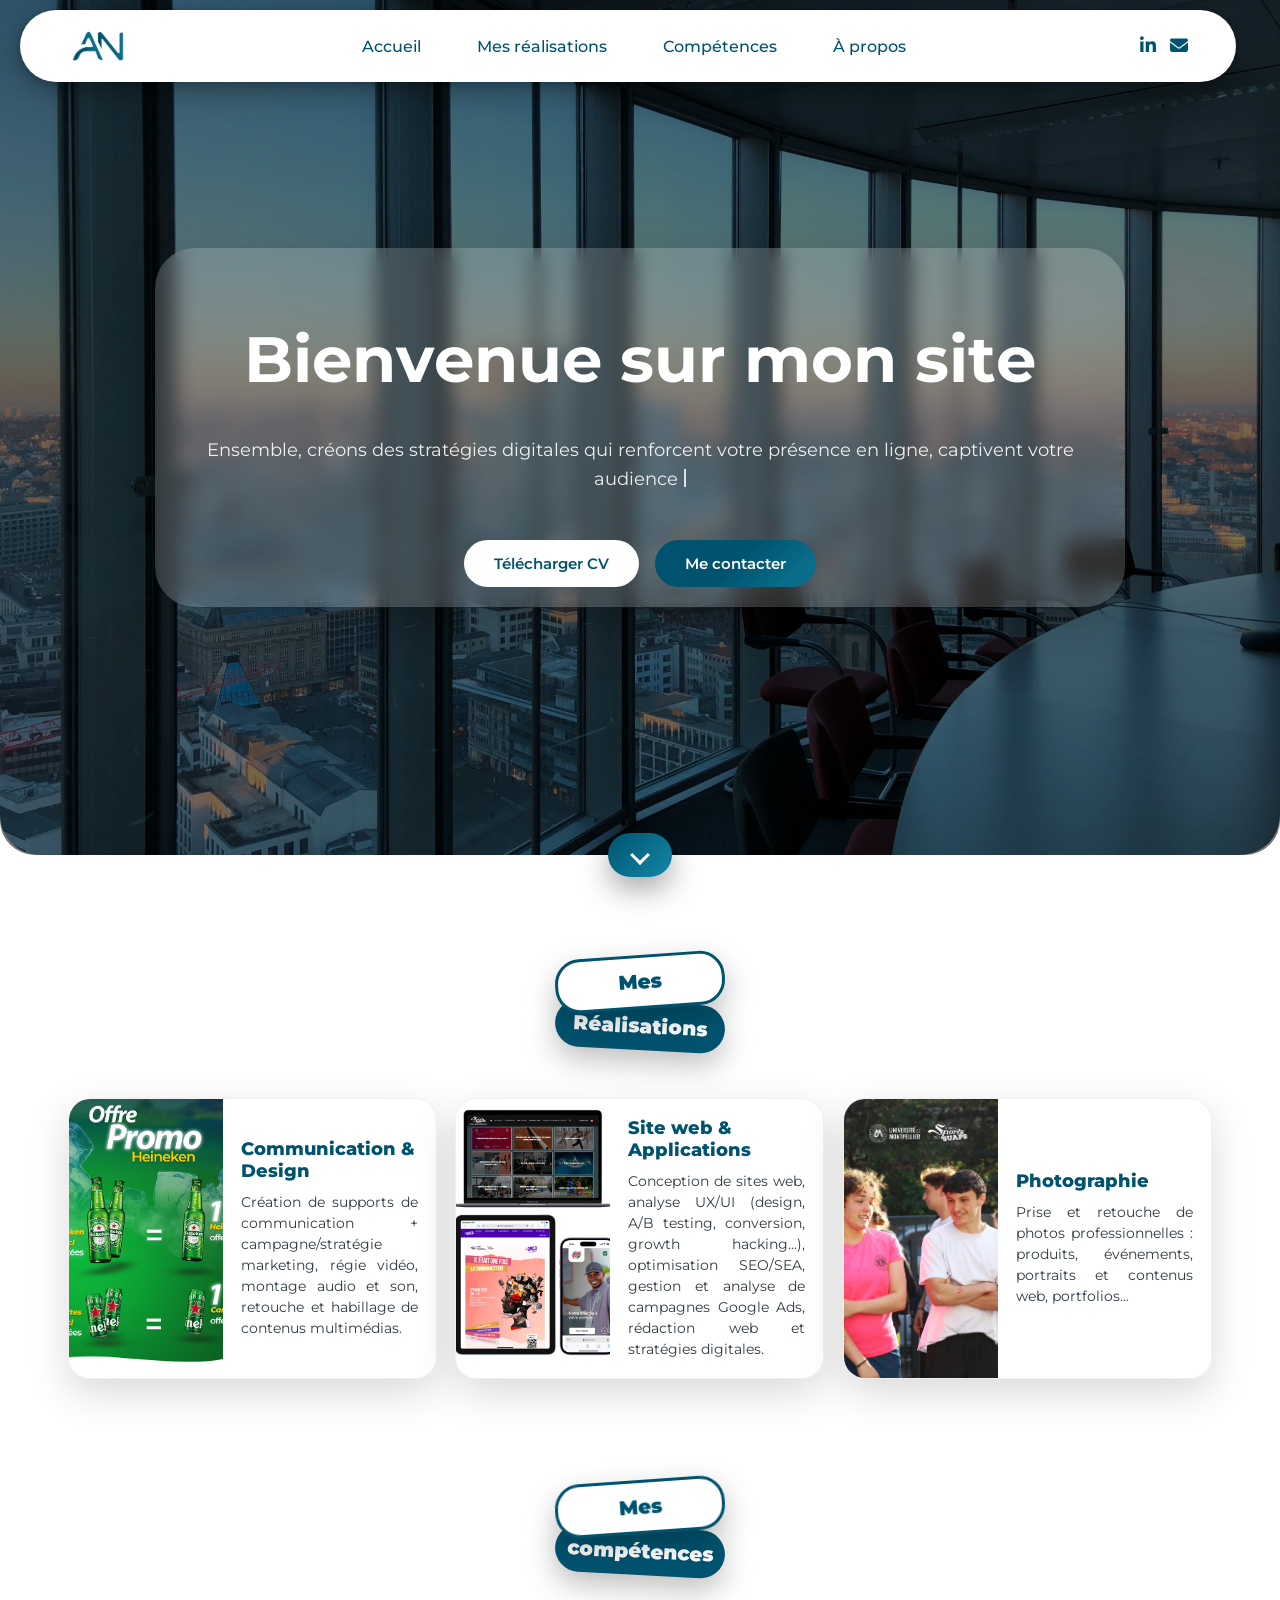
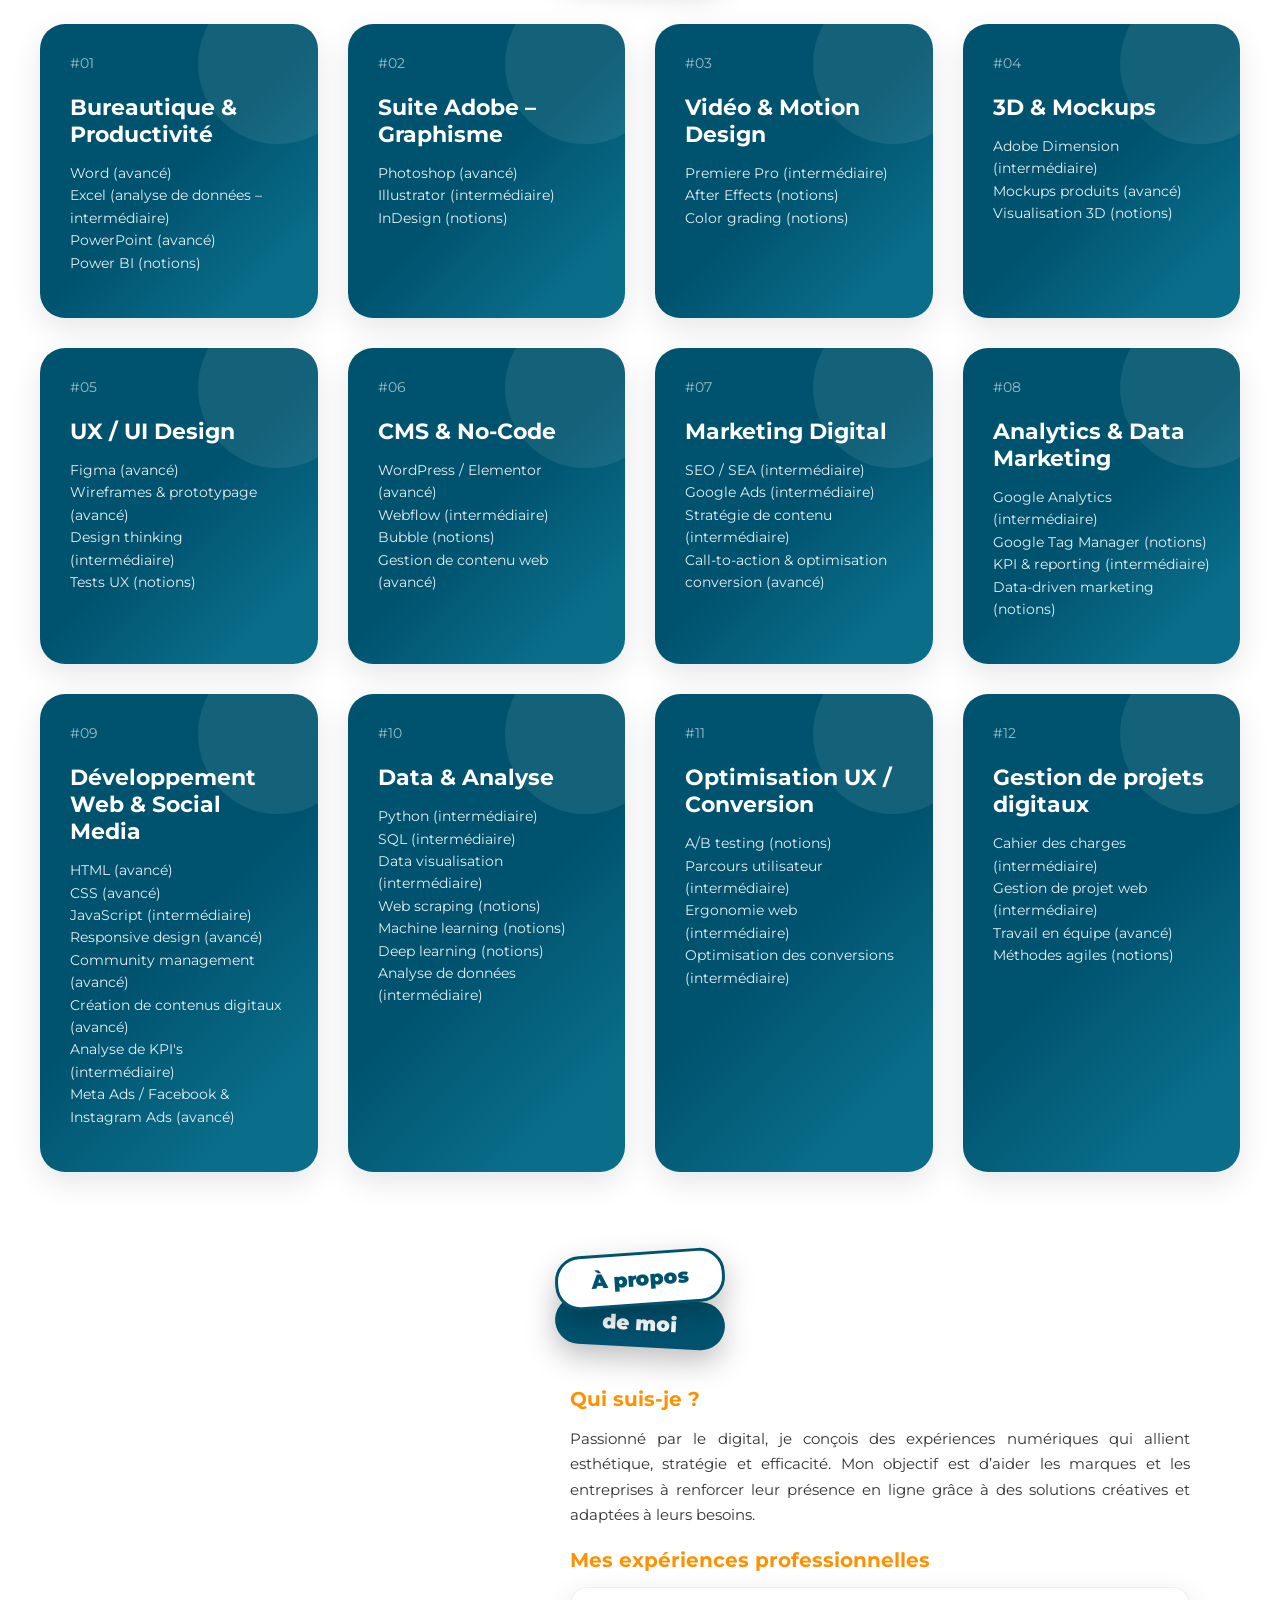
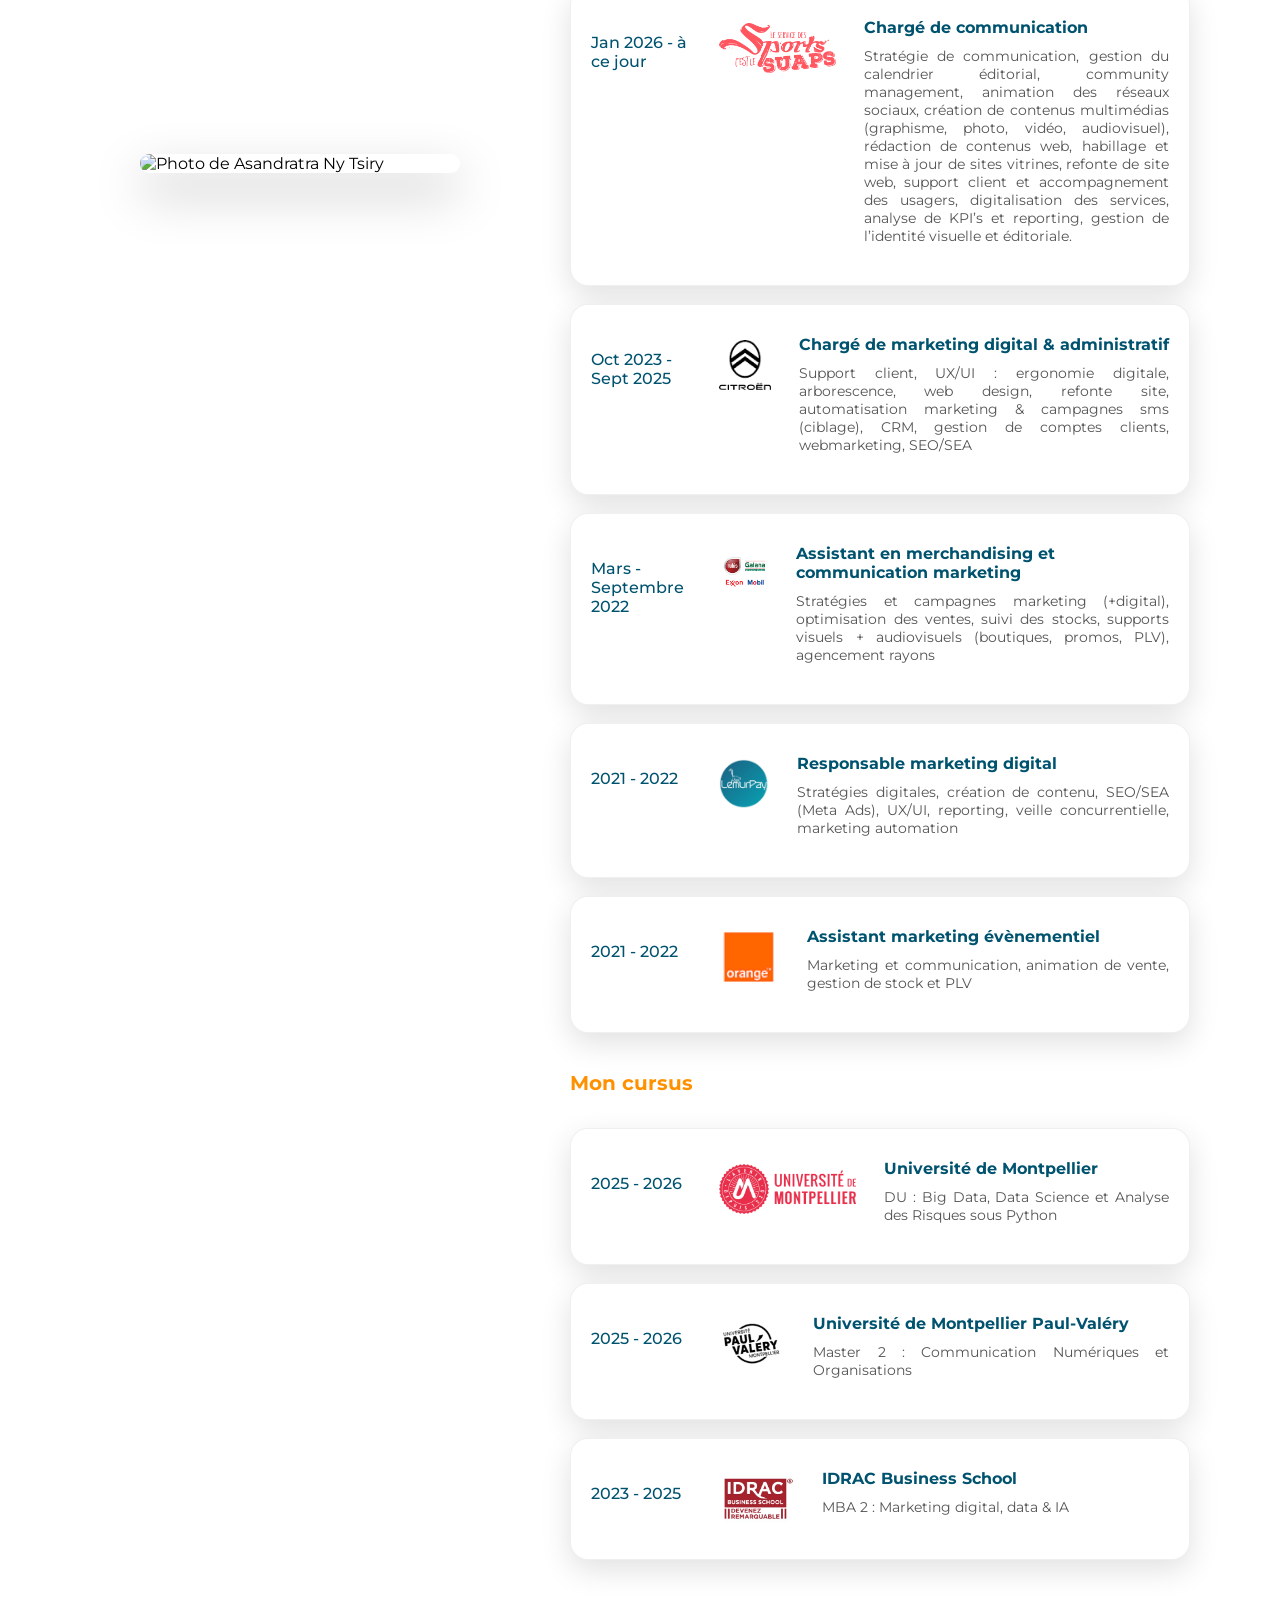
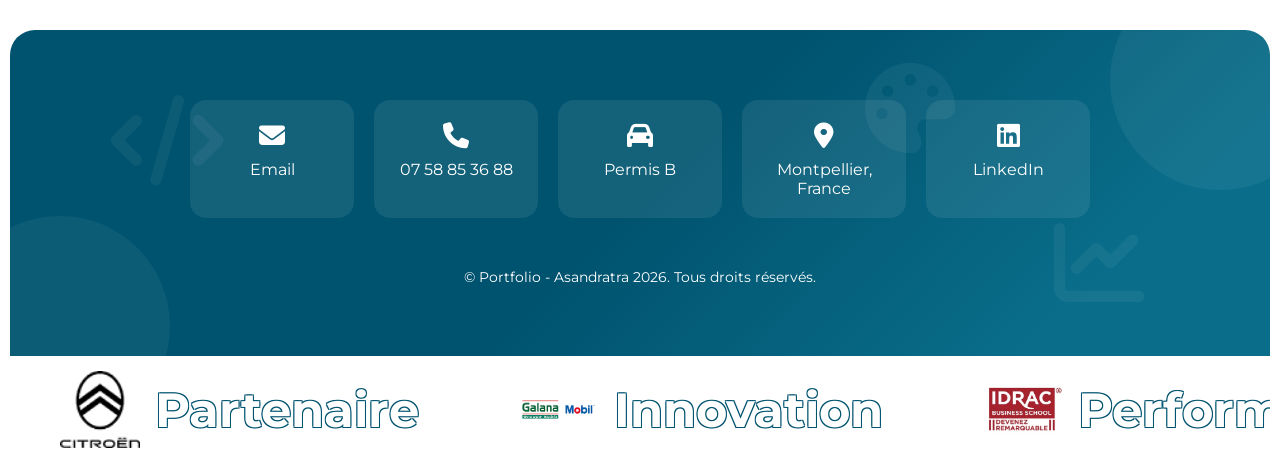
==== commit a4ae8b83: "mise a jour" ====
--- a/index.html
+++ b/index.html
@@ -60,7 +60,7 @@
   <nav class="mobile-menu" id="mobile-menu" aria-label="Menu mobile">
     <a href="#accueil" class="mobile-link">Accueil</a>
     <a href="#realisations" class="mobile-link">Mes réalisations</a>
-    <a href="#compétences" class="mobile-link">Compétences</a>
+    <a href="#competences" class="mobile-link">Compétences</a>
     <a href="#apropos" class="mobile-link">À propos</a>
 
     <div class="mobile-icons">
@@ -349,7 +349,7 @@
           rel="noopener noreferrer">
           <div class="timeline-item">
           <span class="timeline-date">Jan 2026 - à ce jour</span>
-          <img src="photos/logos/suaps.png" style="width:70%; height:70%;" class="timeline-logo">
+          <img src="photos/logos/suaps.png" class="timeline-logo">
           <div class="timeline-content">
             <h4>Chargé de communication</h4>
             <p style="text-align: justify; hyphens: auto; -webkit-hyphens: auto; -ms-hyphens: auto; word-break: normal;">Stratégie de communication, gestion du calendrier éditorial, community management, animation des réseaux sociaux, création de contenus multimédias (graphisme, photo, vidéo, audiovisuel), rédaction de contenus web, habillage et mise à jour de sites vitrines, refonte de site web, support client et accompagnement des usagers, digitalisation des services, analyse de KPI’s et reporting, gestion de l’identité visuelle et éditoriale.</p>
--- a/styles.css
+++ b/styles.css
@@ -188,6 +188,13 @@
   .navbar-center { display: none; }
   .desktop-only { display: none; }
   .mobile-only { display: inline-flex; }
+
+  .navbar {
+    left: 50%;
+    transform: translateX(-50%);
+    width: calc(100% - 24px);
+    margin: 10px 0;
+  }
 }
 
 @media (max-width: 480px) {
@@ -447,10 +454,10 @@
 /* Mobile */
 @media (max-width: 480px) {
   .btn {
-    width: 100%;
+    width: 75%;
+    max-width: 260px;
     text-align: center;
   }
-
 }
 
 /* Zoom au hover */
@@ -824,15 +831,33 @@
   .slide{
     flex-direction:column;
     text-align:center;
-  }
-
-  .slide img,
+    padding: 20px;
+    gap: 20px;
+  }
+
+  .slide img{
+    width: 100% !important;
+    max-width: 100% !important;
+    height: auto !important;
+    margin: 0 !important;
+    border-radius: 15px;
+  }
+
+  .slide video{
+    width: 100% !important;
+    max-width: 100% !important;
+    height: auto !important;
+    margin-left: 0 !important;
+    margin-top: 0 !important;
+    border-radius: 15px;
+  }
+
   .content{
-    width:100%;
-  }
-
-  .slide{
-    padding:20px;
+    width: 100%;
+  }
+
+  .buttons{
+    z-index: 10;
   }
 }
 
@@ -981,6 +1006,7 @@
   .apropos-container{
     grid-template-columns:1fr;
     gap:40px;
+    width: calc(100% - 32px);
   }
 
   .apropos-photo{
@@ -988,6 +1014,16 @@
     margin:auto;
   }
 
+}
+
+@media (max-width:480px){
+  .apropos-container{
+    width: calc(100% - 20px);
+  }
+
+  .timeline-item{
+    padding: 18px 14px;
+  }
 }
 
 .timeline-logo{
@@ -1001,44 +1037,38 @@
 @media (max-width:768px){
 
   .timeline-item{
-  
-  display:grid;
-  
-  grid-template-columns:60px 1fr;
-  
-  grid-template-areas:
-  "logo date"
-  "logo content";
-  
-  align-items:start;
-  
-  gap:10px;
-  }
-  
-
-  /* LOGO à gauche */
-  
+    display: grid;
+    grid-template-columns: 52px 1fr;
+    grid-template-areas:
+      "logo date"
+      "content content";
+    align-items: start;
+    gap: 8px 12px;
+  }
+
   .timeline-logo{
-  grid-area:logo;
-  width:50px;
-  margin:0;
-  }
-  
-  /* DATE en haut */
-  
+    grid-area: logo;
+    width: auto;
+    height: auto;
+    max-width: 50px;
+    max-height: 50px;
+    object-fit: contain;
+    margin: 0;
+    display: block;
+  }
+
   .timeline-date{
-  grid-area:date;
-  padding-top:0;
-  min-width:auto;
-  }
-  
-  /* TEXTE */
-  
+    grid-area: date;
+    padding-top: 0;
+    min-width: auto;
+    align-self: center;
+  }
+
   .timeline-content{
-  grid-area:content;
-  }
-  
-  }
+    grid-area: content;
+  }
+
+}
 
   .timeline-link{
     text-decoration:none;
@@ -1375,6 +1405,7 @@
   /* SECTION A PROPOS */
   .apropos-container{
     gap:30px;
+    width: calc(100% - 16px);
   }
 
   .apropos-photo img{
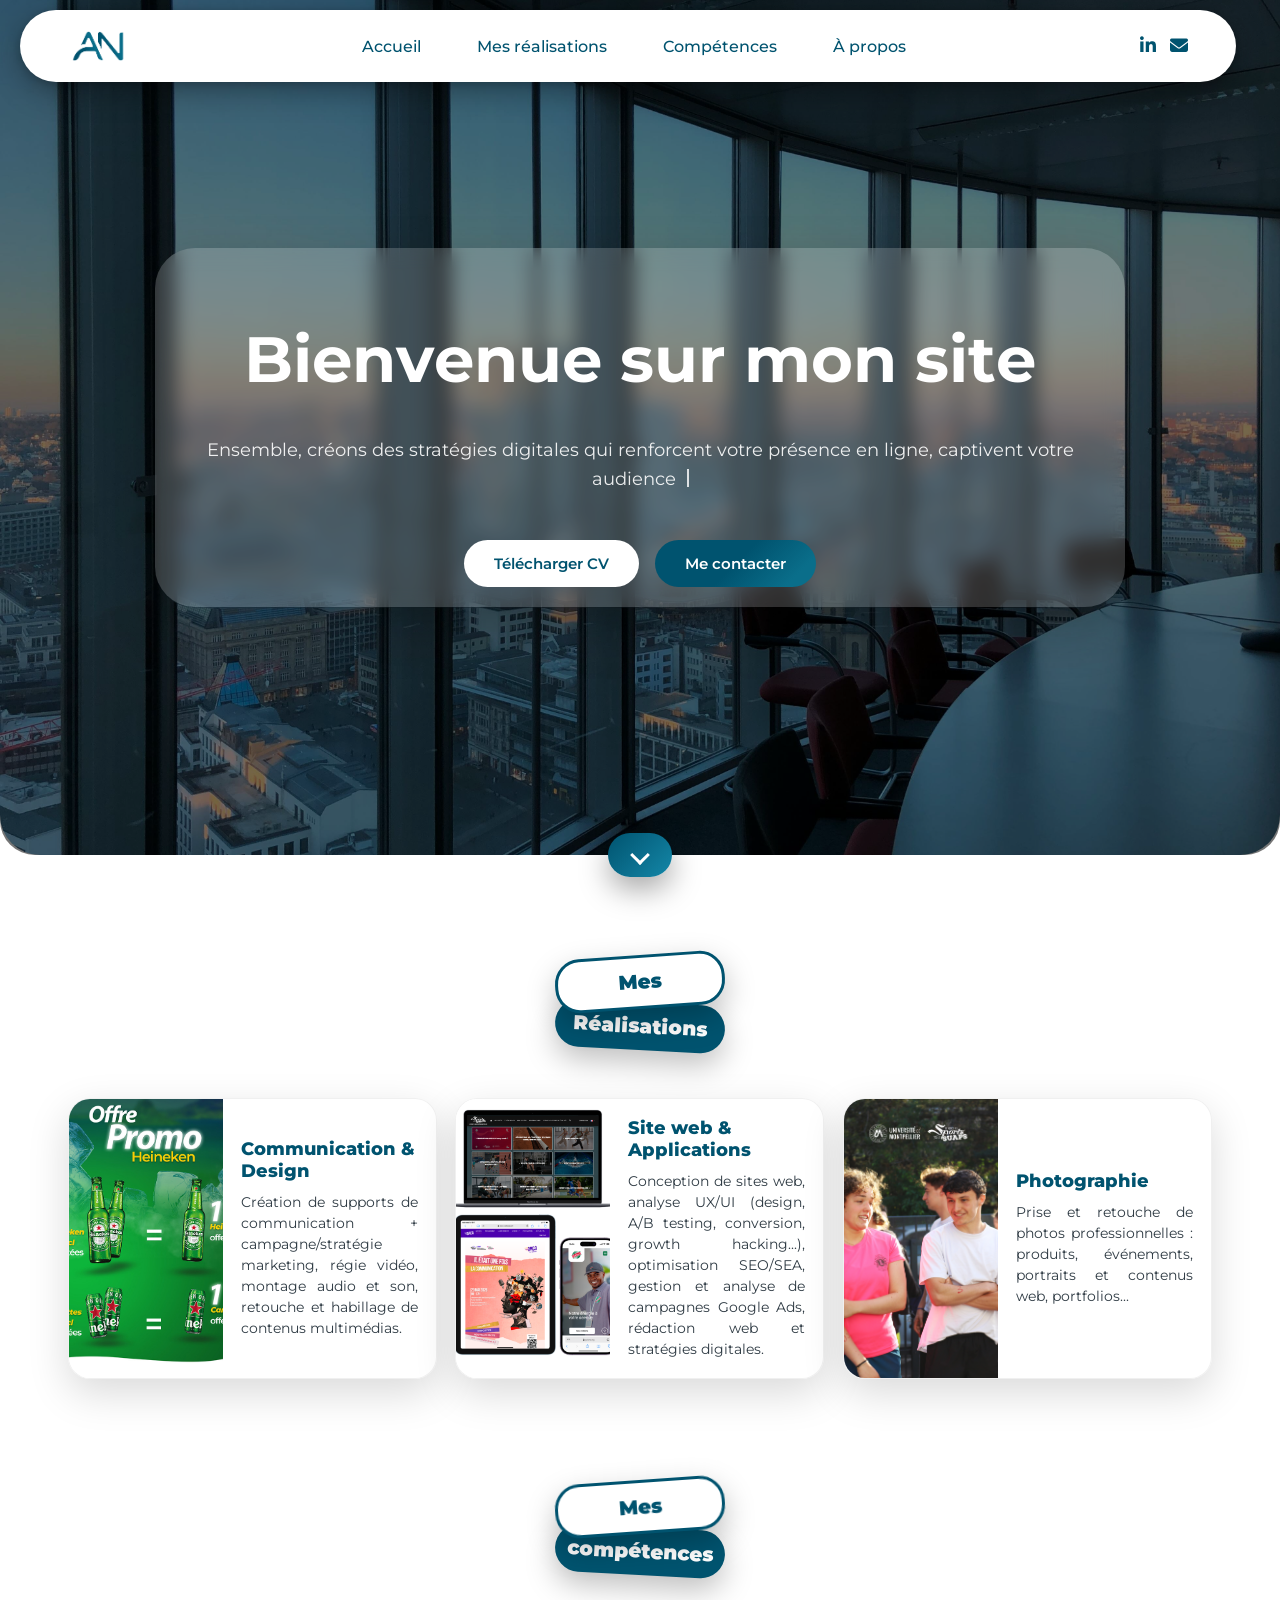
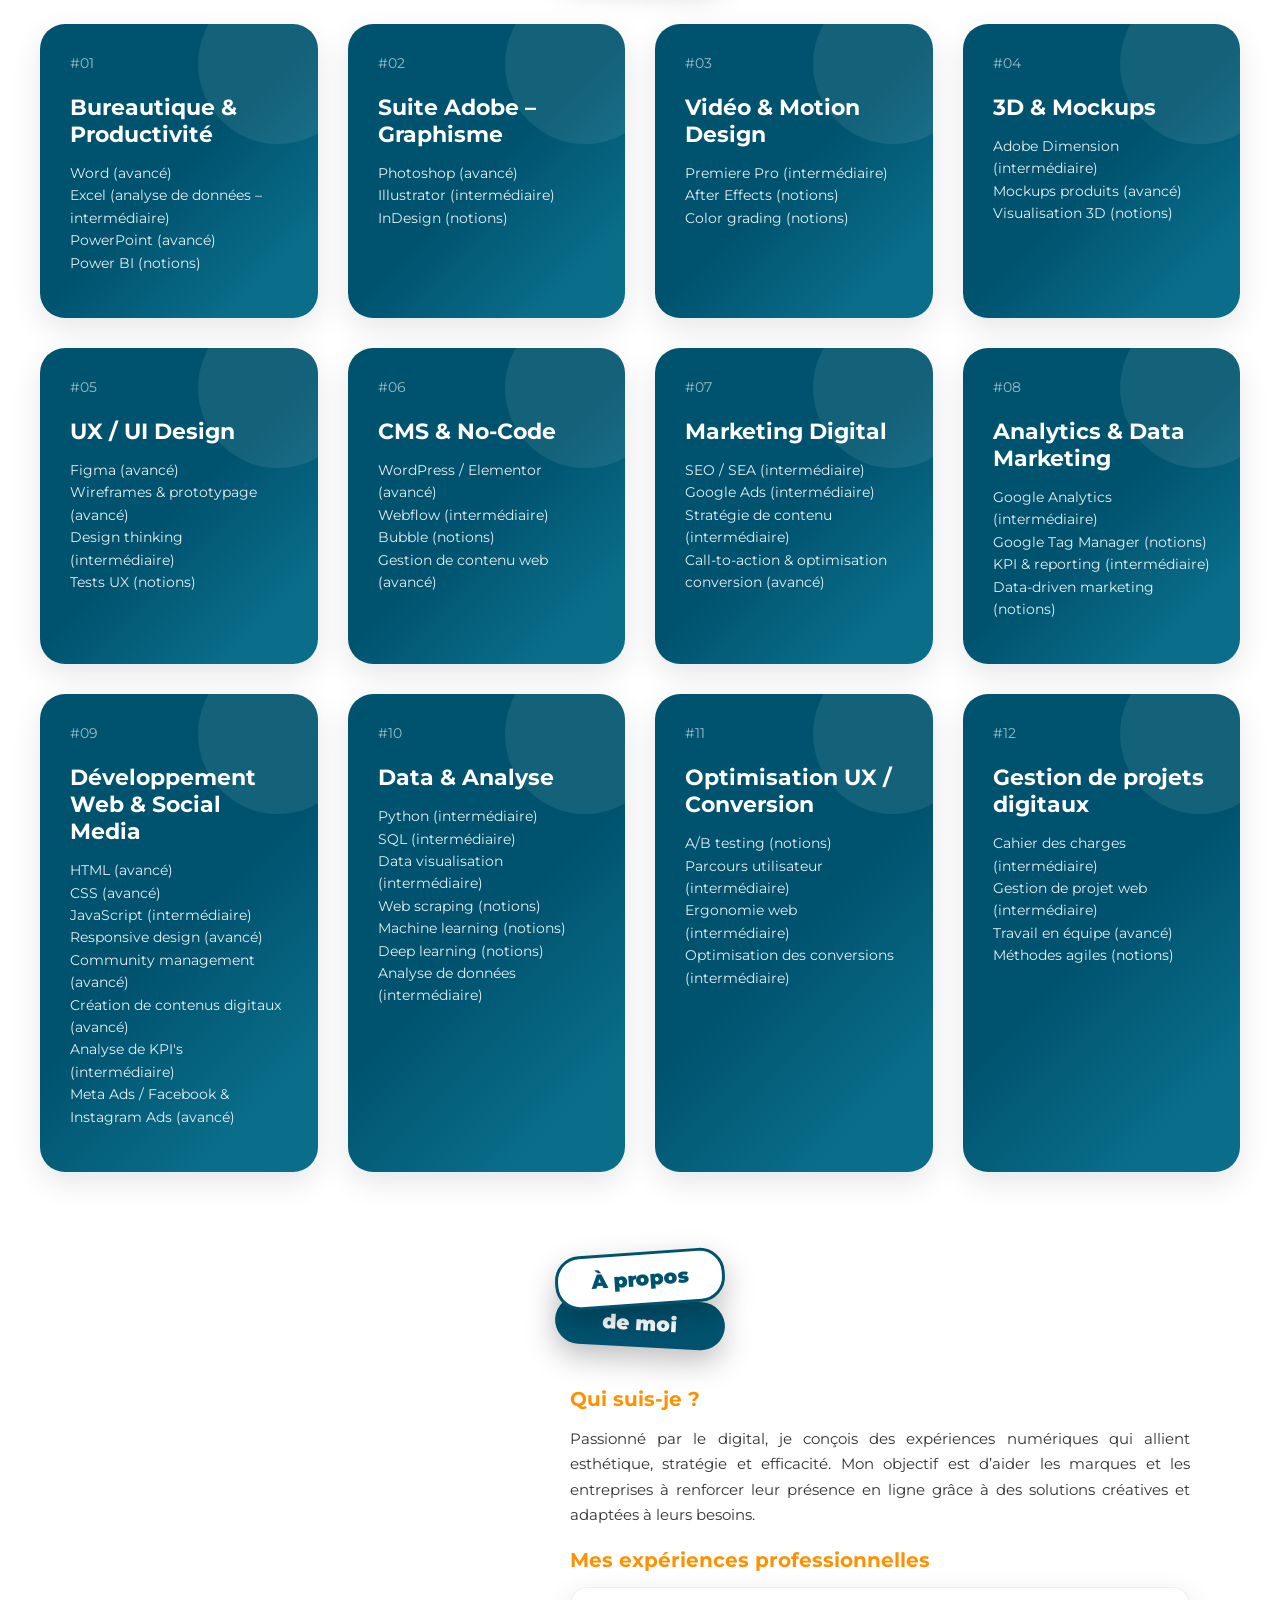
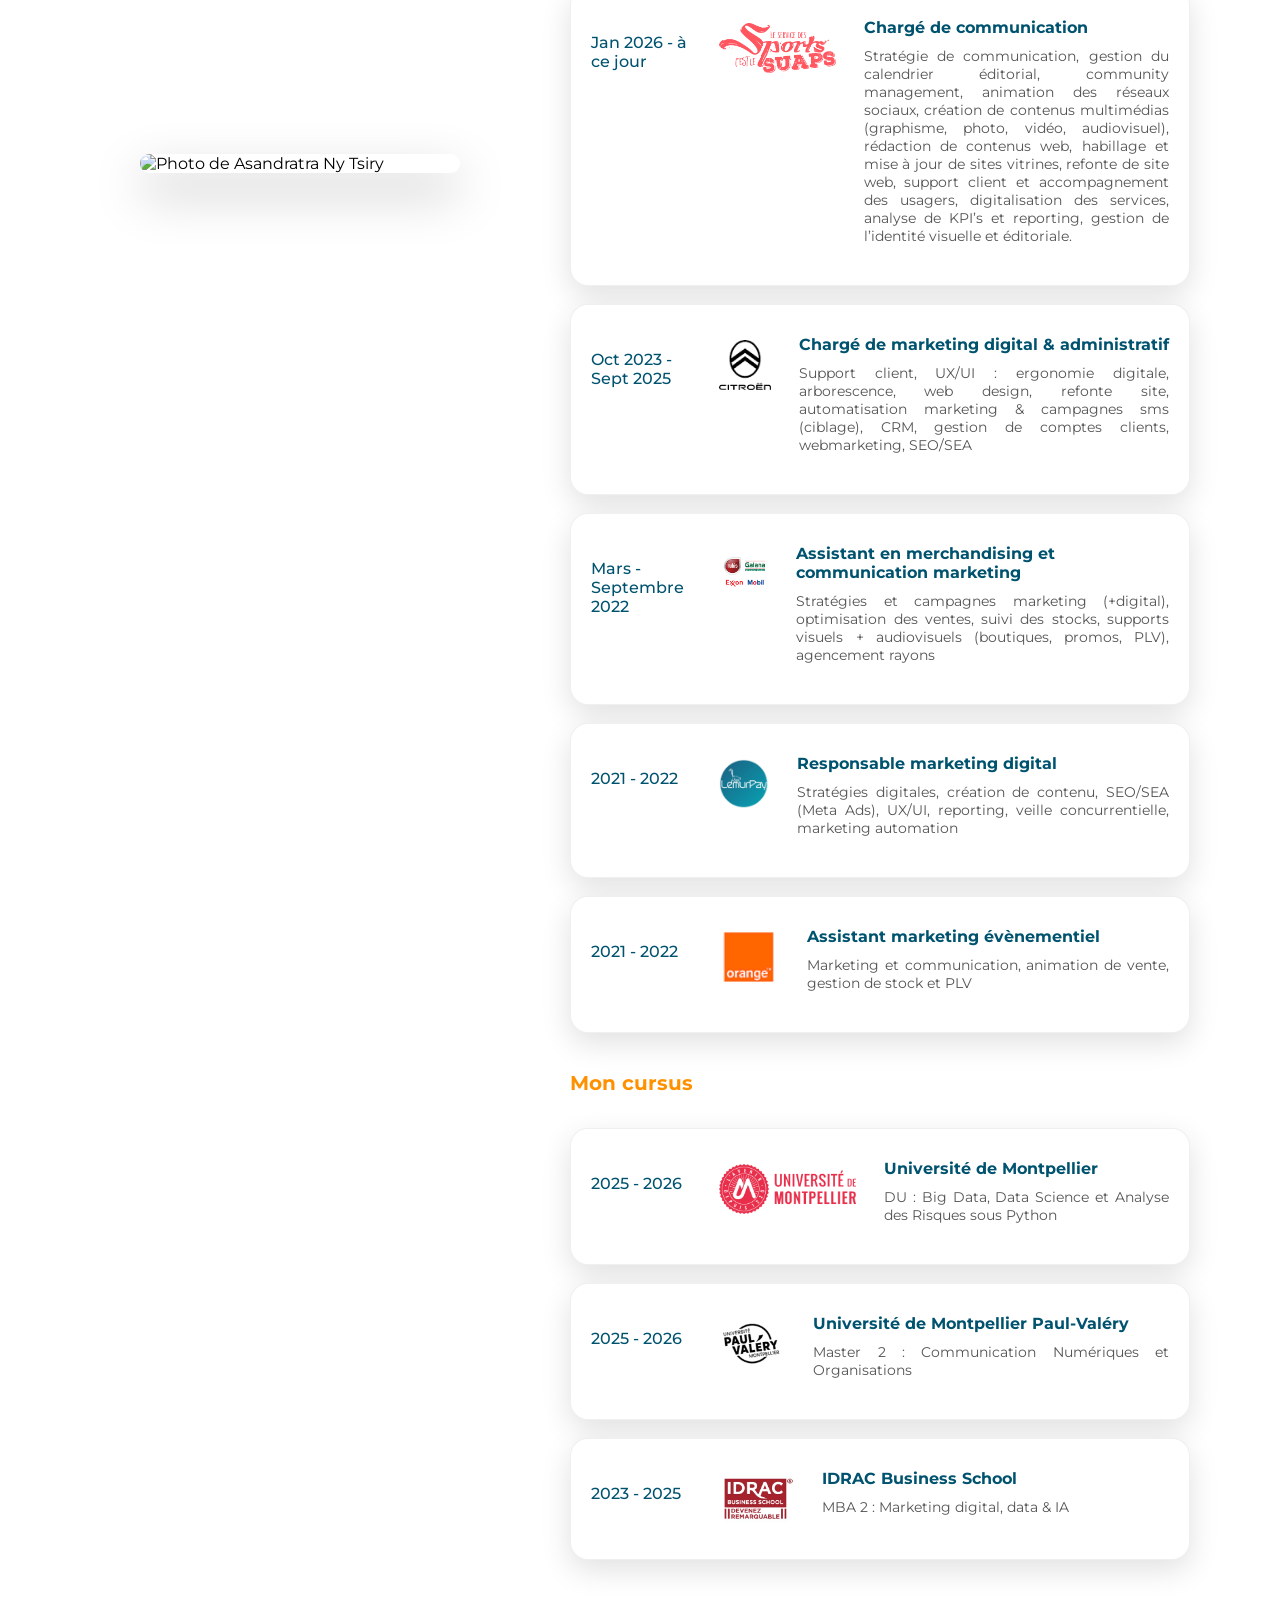
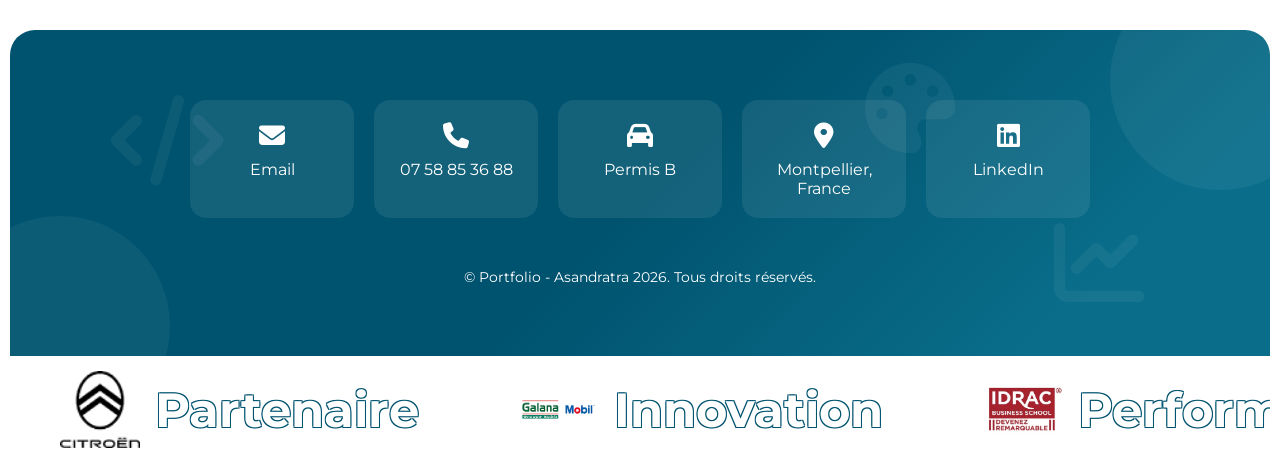
==== commit 2c224819: "CV" ====
--- a/index.html
+++ b/index.html
@@ -102,7 +102,7 @@
         Ensemble, créons des stratégies digitales qui renforcent votre présence en ligne, captivent votre audience et stimulent votre croissance avec des approches adaptées et efficaces.
       </p>
         <div class="hero-cta">
-            <a href="cv.pdf" class="btn btn-secondary" download>
+            <a href="CV_Asandratra-2026.pdf" class="btn btn-secondary" download>
               <svg class="btn-trace" aria-hidden="true"><rect class="btn-trace-rect"/></svg>
               Télécharger CV
             </a>
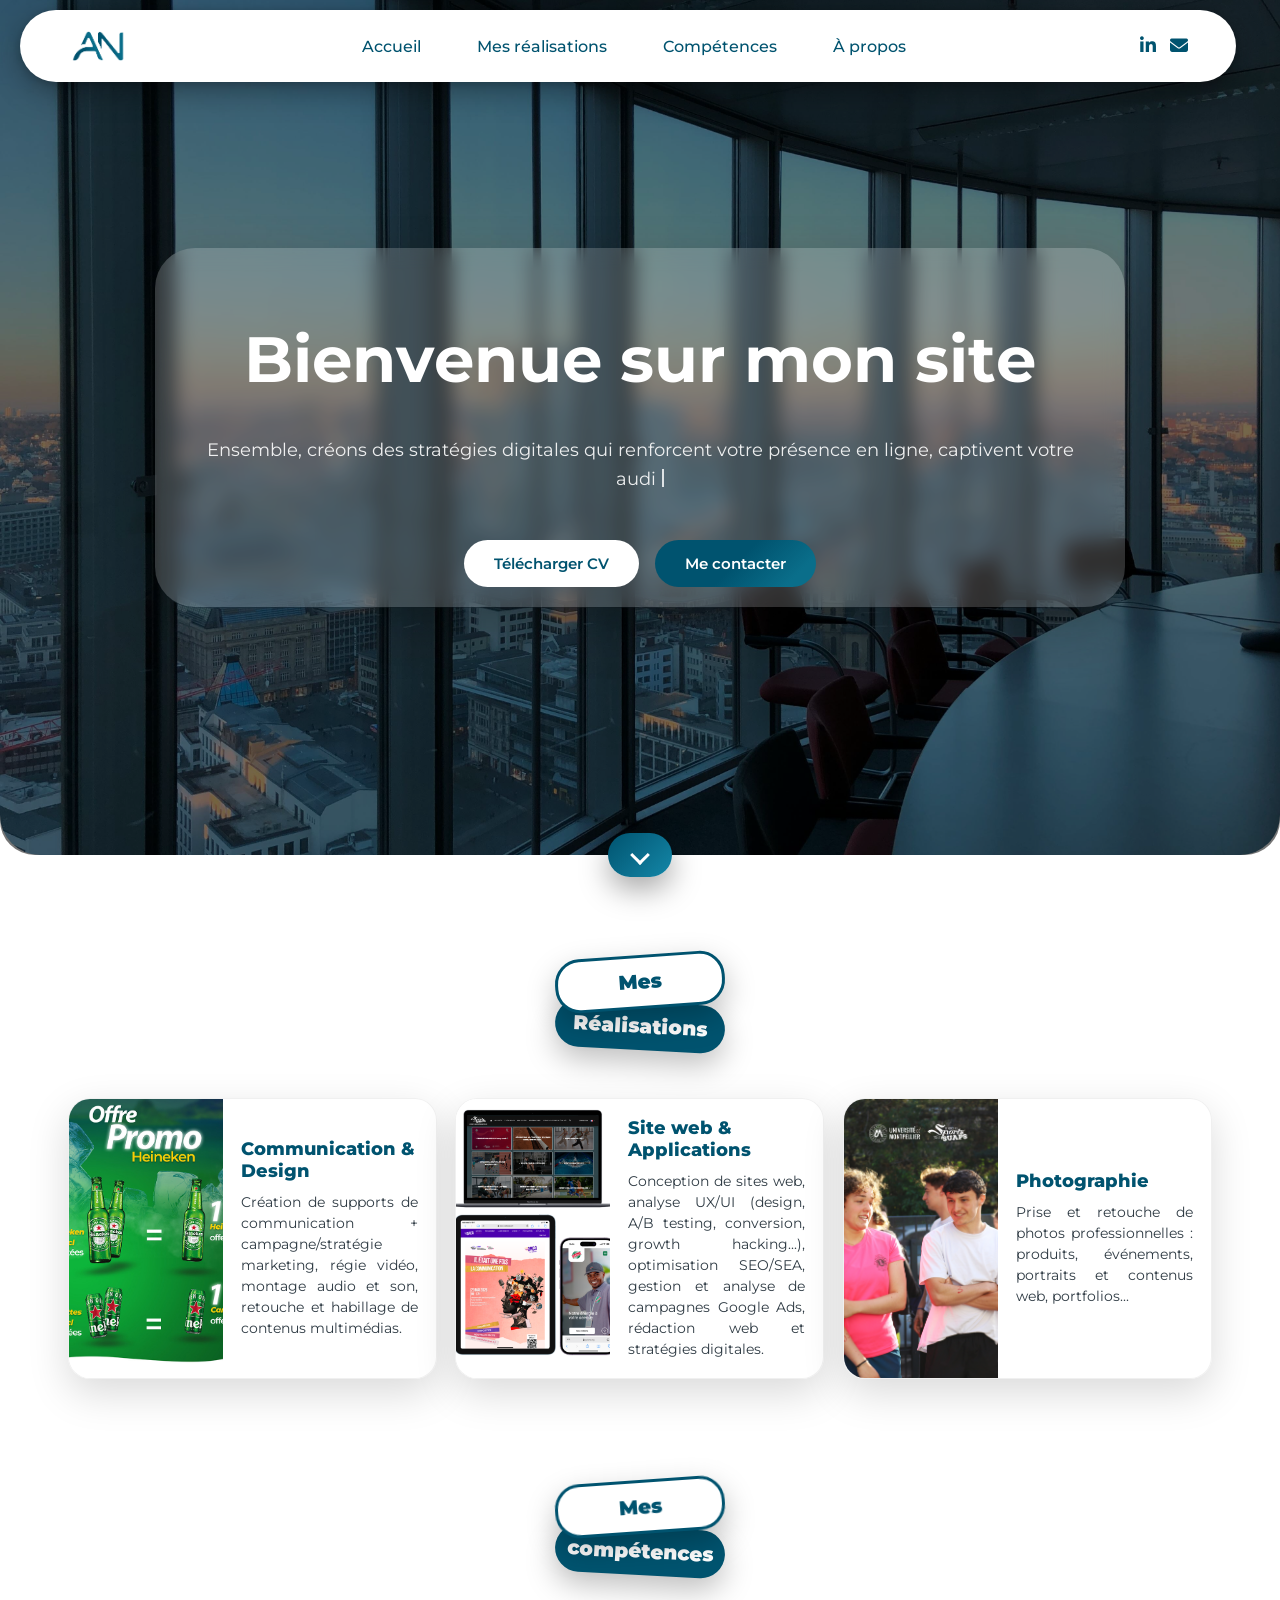
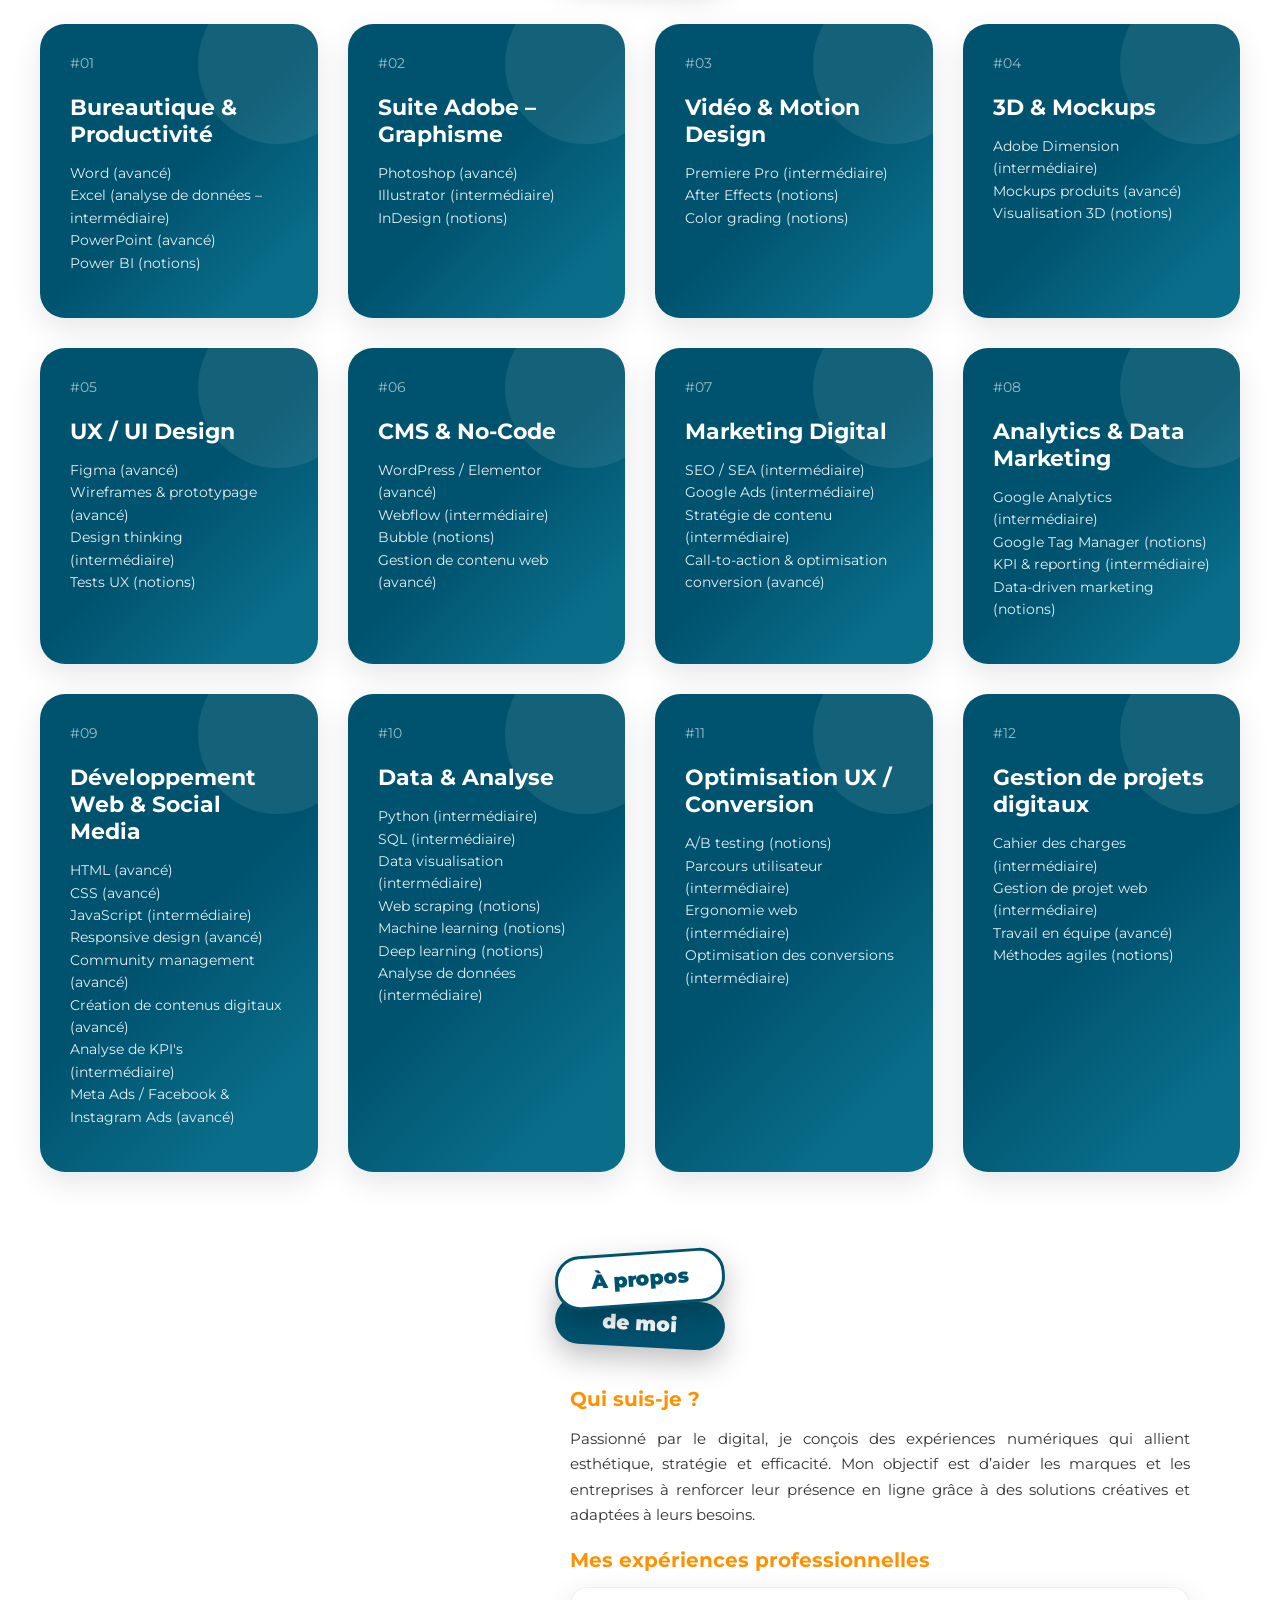
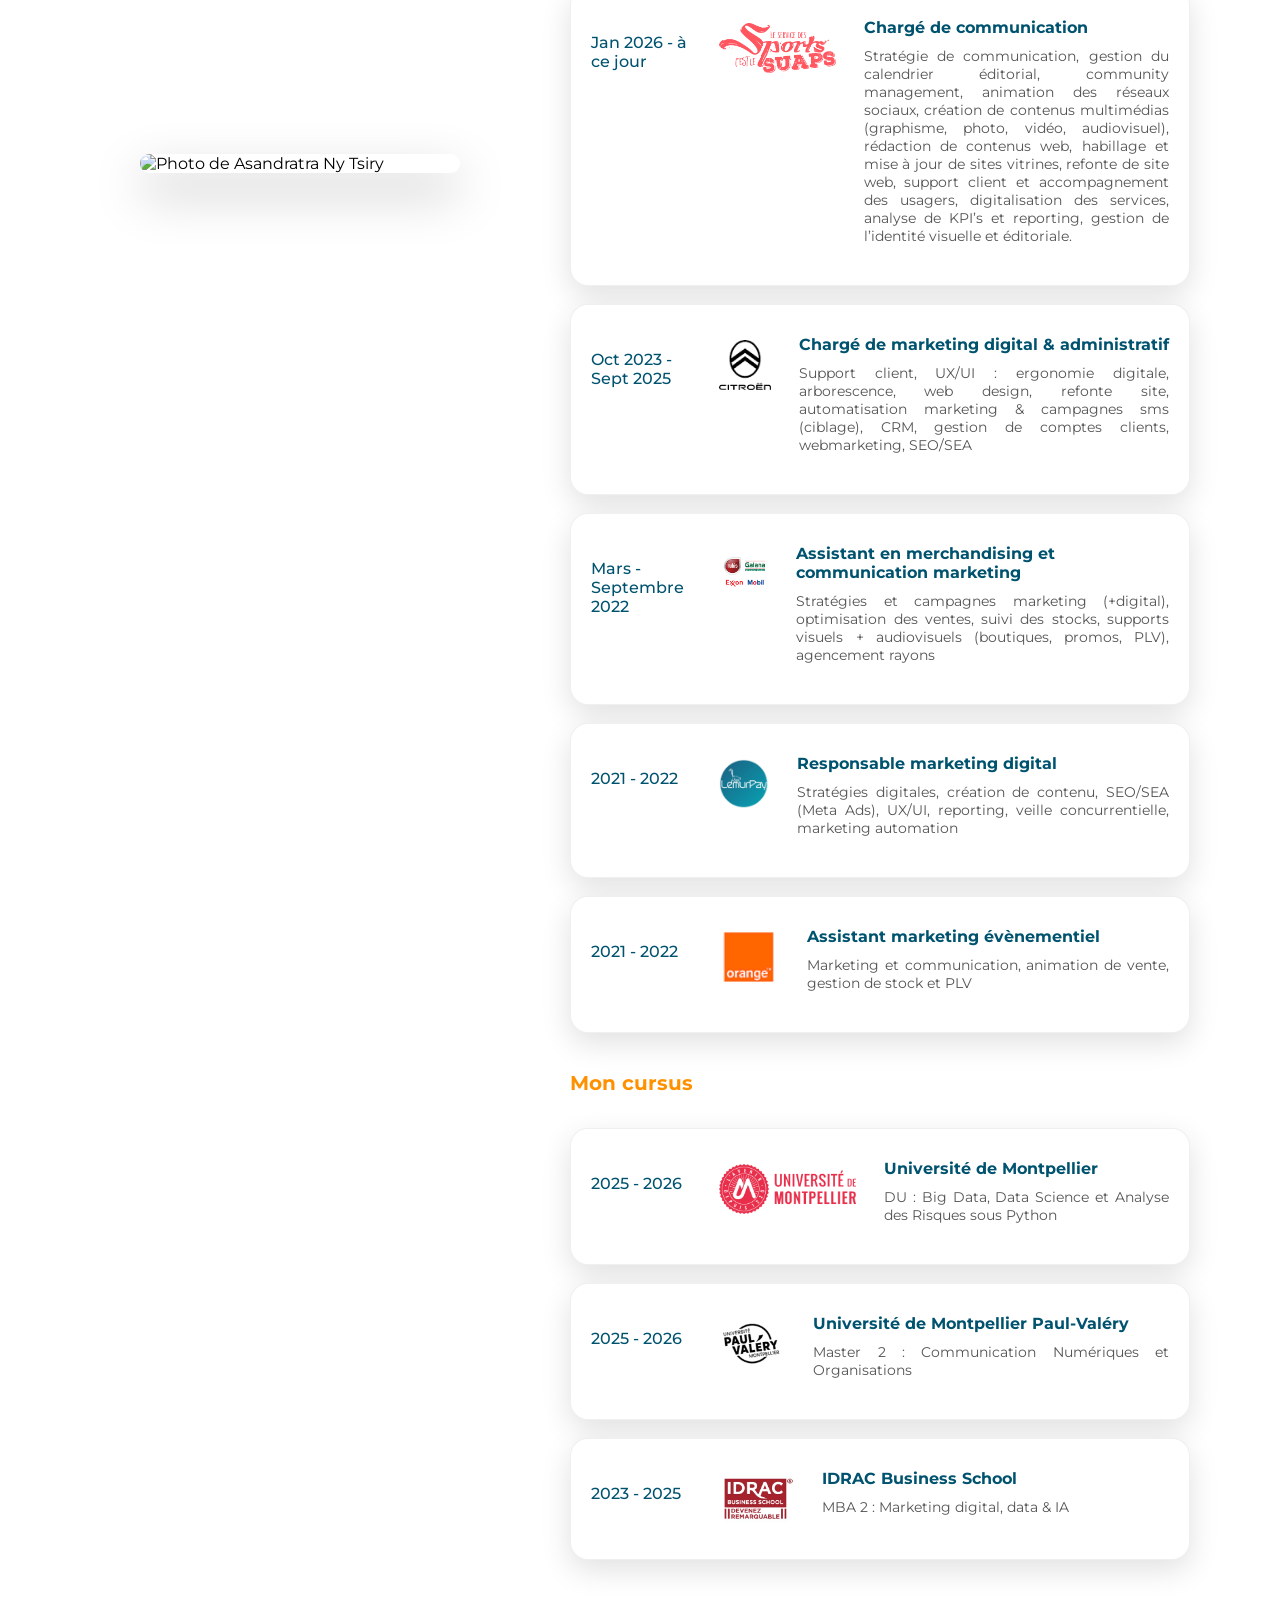
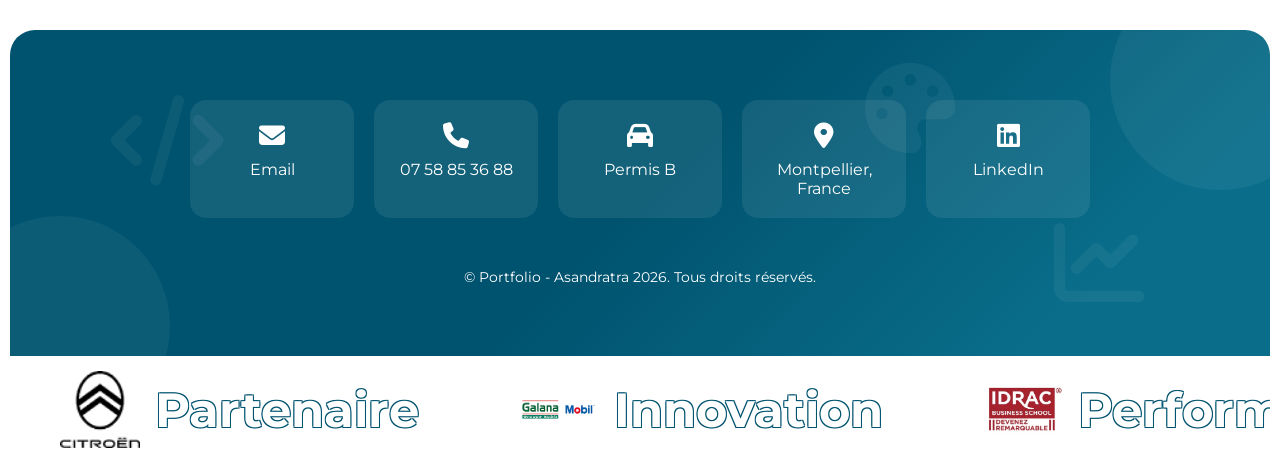
==== commit a7b59187: "video" ====
--- a/index.html
+++ b/index.html
@@ -416,7 +416,7 @@
 
 
         <h3>Mon cursus</h3>
-      <a href="https://formations.umontpellier.fr/fr/formations/diplome-universite-niv-form-bac-4-UE/diplome-d-universite-big-data-data-science-et-analyse-des-risques-sous-python-JHVOG40I.html.com/" class="timeline-link"
+      <a href="https://https://formations.umontpellier.fr/fr/formations/diplome-universite-niv-form-bac-4-UE/diplome-d-universite-big-data-data-science-et-analyse-des-risques-sous-python-JHVOG40I.html" class="timeline-link"
         class="timeline-link" 
         target="_blank" 
         rel="noopener noreferrer">
--- a/styles.css
+++ b/styles.css
@@ -781,6 +781,58 @@
   object-fit:cover;
 }
 
+/* Wrapper vidéo (remplace l'inline style) */
+.video-wrapper {
+  position: relative;
+  width: 32%;
+  flex-shrink: 0;
+  border-radius: 25px;
+  overflow: hidden;
+  margin-left: 30px;
+}
+
+.video-wrapper video {
+  width: 100%;
+  height: auto;
+  display: block;
+}
+
+/* Overlay cliquable */
+.video-overlay {
+  position: absolute;
+  inset: 0;
+  display: flex;
+  align-items: center;
+  justify-content: center;
+  background: rgba(0, 0, 0, 0.28);
+  cursor: pointer;
+  transition: background 0.2s;
+}
+
+.video-overlay:hover {
+  background: rgba(0, 0, 0, 0.40);
+}
+
+.video-overlay.hidden {
+  display: none;
+}
+
+.video-play-icon {
+  width: 72px;
+  height: 72px;
+  background: rgba(0, 83, 111, 0.88);
+  border-radius: 50%;
+  display: flex;
+  align-items: center;
+  justify-content: center;
+  box-shadow: 0 4px 20px rgba(0, 0, 0, 0.35);
+  transition: transform 0.2s;
+}
+
+.video-overlay:hover .video-play-icon {
+  transform: scale(1.12);
+}
+
 .content{
   width:50%;
 }
@@ -843,13 +895,21 @@
     border-radius: 15px;
   }
 
-  .slide video{
+  .video-wrapper{
     width: 100% !important;
-    max-width: 100% !important;
-    height: auto !important;
     margin-left: 0 !important;
     margin-top: 0 !important;
-    border-radius: 15px;
+    border-radius: 15px !important;
+  }
+
+  .video-play-icon {
+    width: 88px;
+    height: 88px;
+  }
+
+  .video-play-icon svg {
+    width: 52px;
+    height: 52px;
   }
 
   .content{
@@ -1508,7 +1568,7 @@
    0 0 8px rgba(255,255,255,0.3);
 }
 
-.slide video {
+.video-wrapper {
   position: relative;
   z-index: 2;
 }
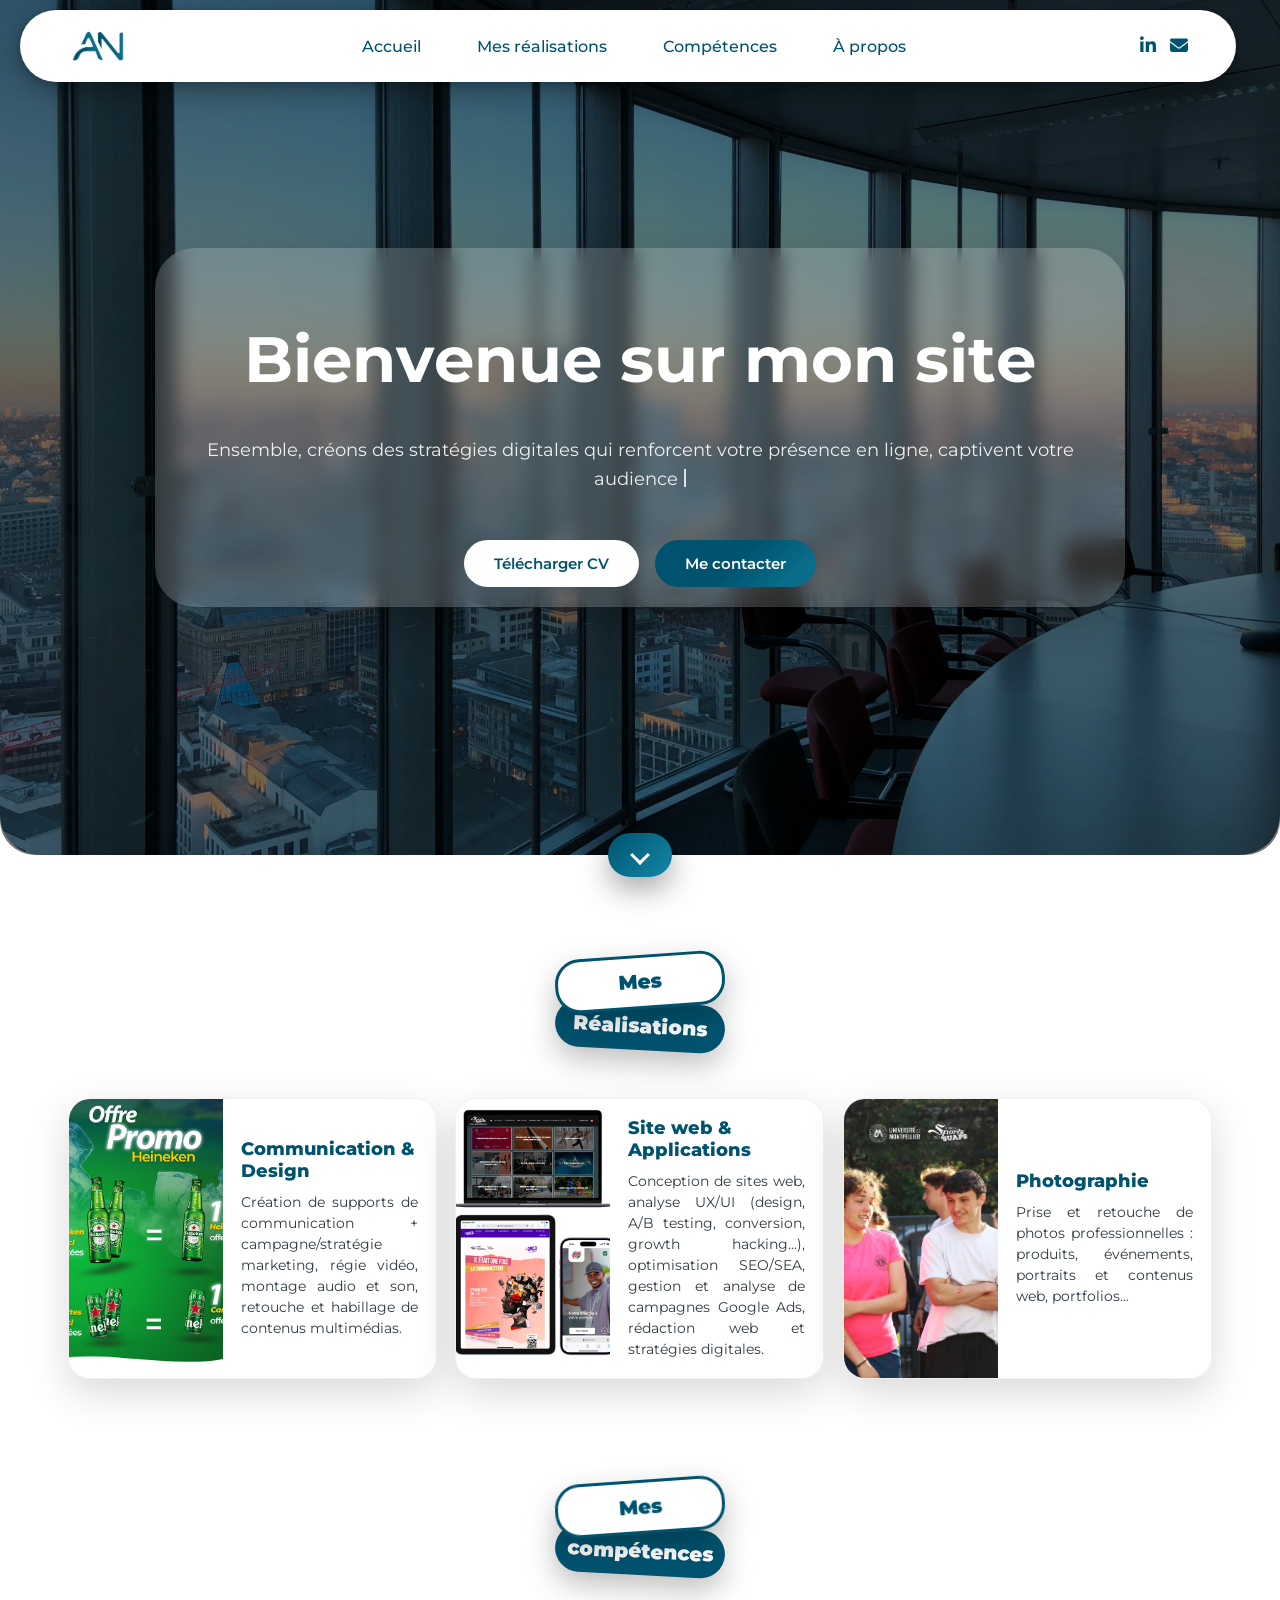
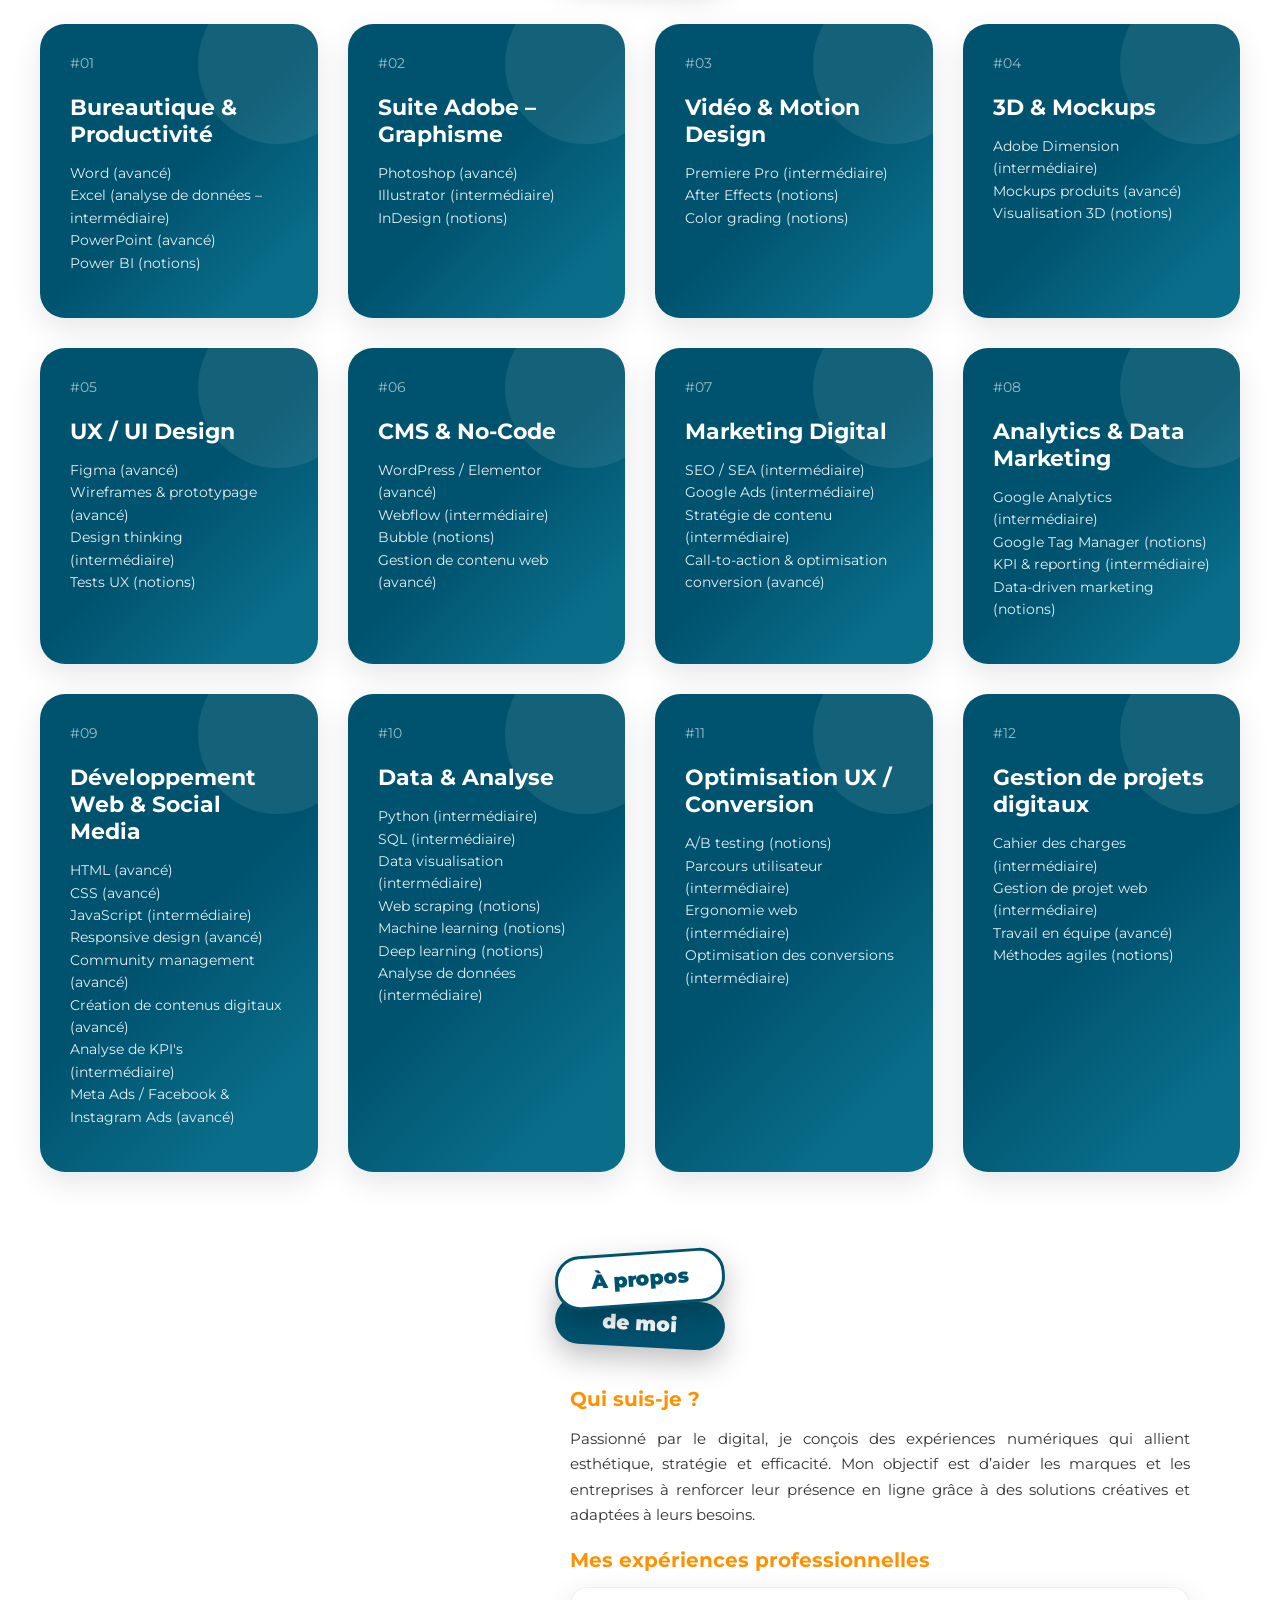
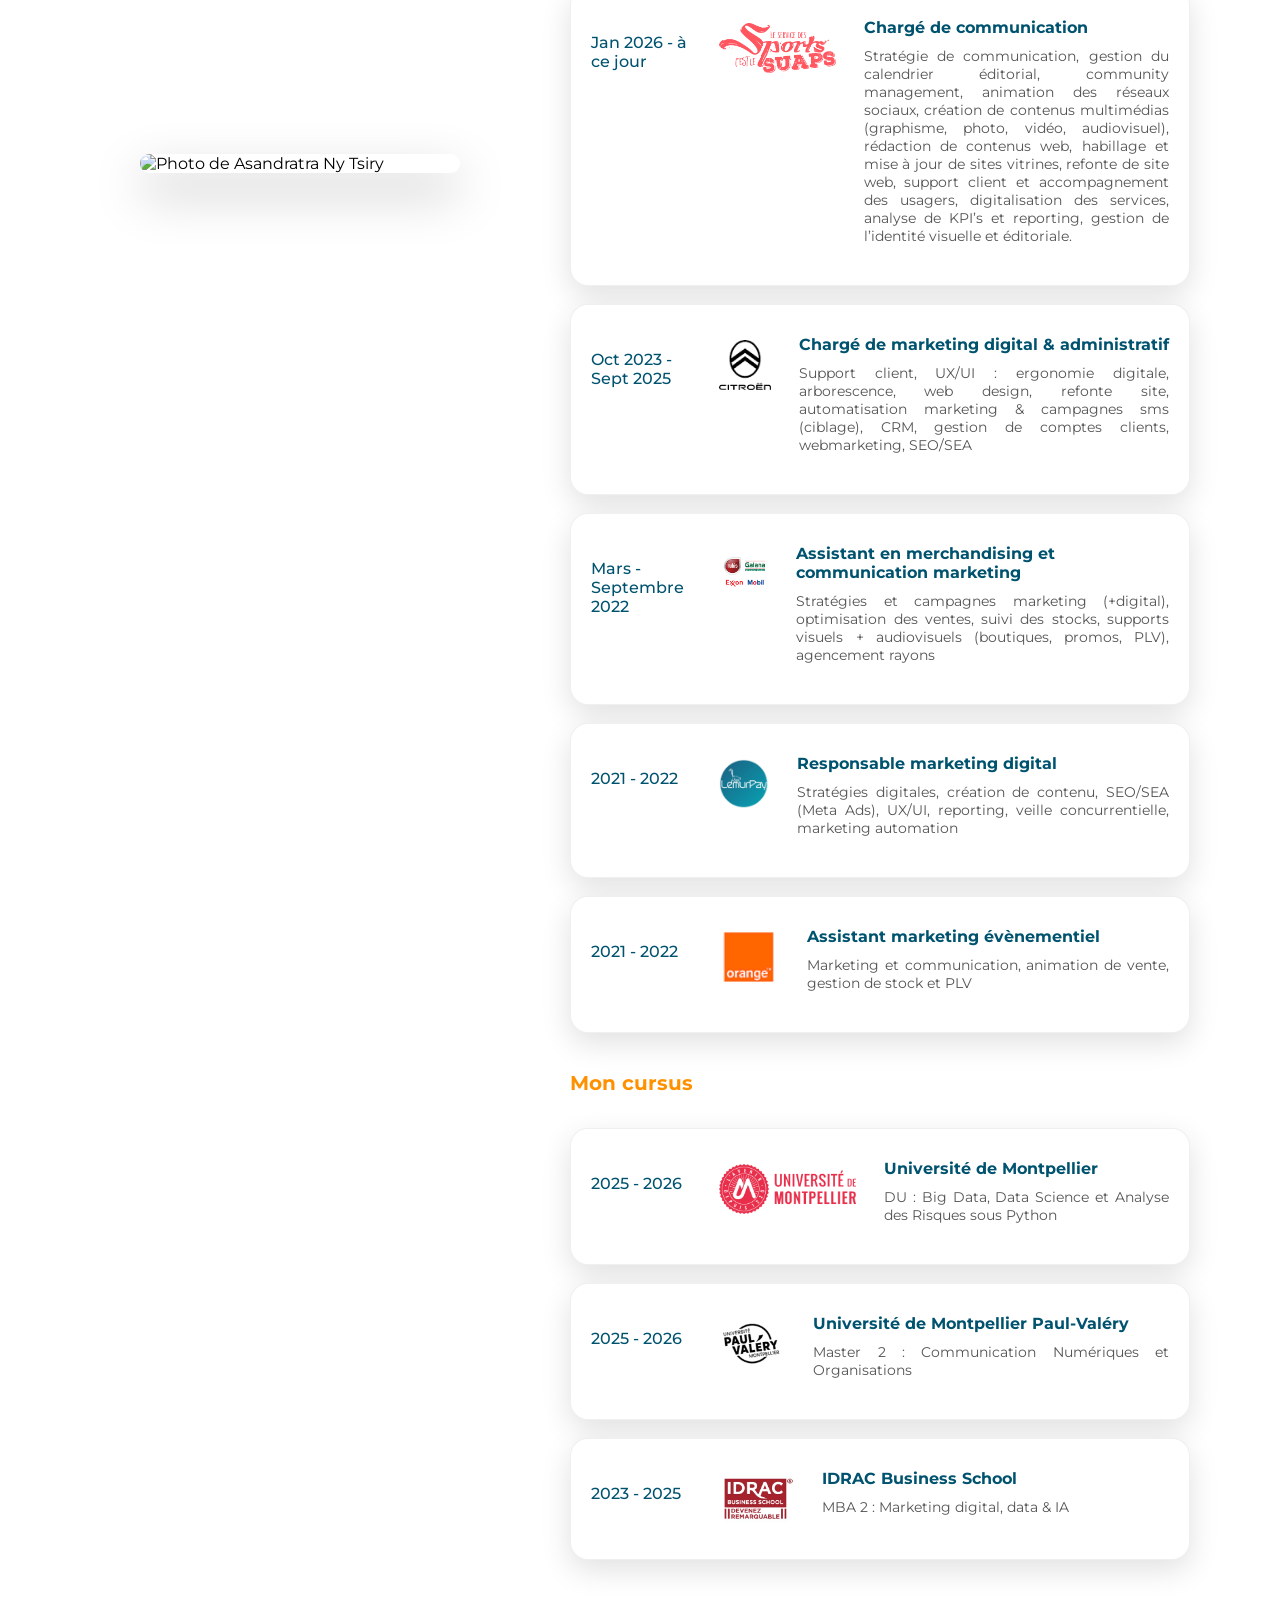
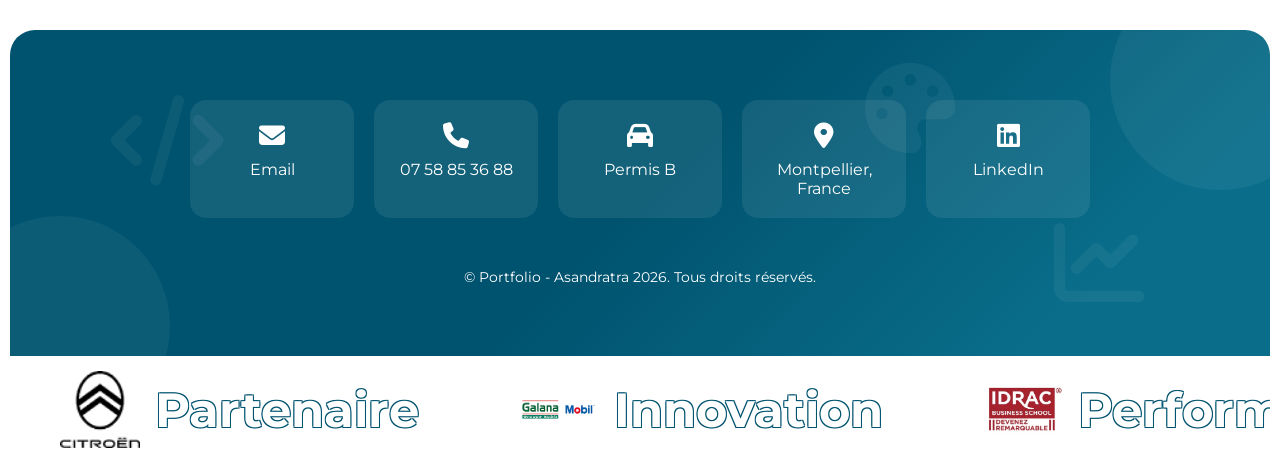
==== commit 6b7c21f8: "okey" ====
--- a/index.html
+++ b/index.html
@@ -352,7 +352,7 @@
           <img src="photos/logos/suaps.png" class="timeline-logo">
           <div class="timeline-content">
             <h4>Chargé de communication</h4>
-            <p style="text-align: justify; hyphens: auto; -webkit-hyphens: auto; -ms-hyphens: auto; word-break: normal;">Stratégie de communication, gestion du calendrier éditorial, community management, animation des réseaux sociaux, création de contenus multimédias (graphisme, photo, vidéo, audiovisuel), rédaction de contenus web, habillage et mise à jour de sites vitrines, refonte de site web, support client et accompagnement des usagers, digitalisation des services, analyse de KPI’s et reporting, gestion de l’identité visuelle et éditoriale.</p>
+            <p style="text-align: justify;">Stratégie de communication, gestion du calendrier éditorial, community management, animation des réseaux sociaux, création de contenus multimédias (graphisme, photo, vidéo, audiovisuel), rédaction de contenus web, habillage et mise à jour de sites vitrines, refonte de site web, support client et accompagnement des usagers, digitalisation des services, analyse de KPI’s et reporting, gestion de l’identité visuelle et éditoriale.</p>
           </div>
         </div>
       </a>
@@ -366,7 +366,7 @@
           <img src="photos/logos/Citroen_2022.png" alt="Orange" class="timeline-logo">
           <div class="timeline-content">
             <h4>Chargé de marketing digital & administratif</h4>
-            <p style="text-align: justify; hyphens: auto; -webkit-hyphens: auto; -ms-hyphens: auto; word-break: normal;">Support client, UX/UI : ergonomie digitale, arborescence, web design, refonte site, automatisation marketing & campagnes sms (ciblage), CRM, gestion de comptes clients, webmarketing, SEO/SEA</p>
+            <p style="text-align: justify;">Support client, UX/UI : ergonomie digitale, arborescence, web design, refonte site, automatisation marketing & campagnes sms (ciblage), CRM, gestion de comptes clients, webmarketing, SEO/SEA</p>
           </div>
         </div>
       </a>
@@ -380,7 +380,7 @@
           <img src="photos/logos/Rubis_Exxon.jpg" alt="Galana" class="timeline-logo">
           <div class="timeline-content">
             <h4>Assistant en merchandising et communication marketing</h4>
-            <p style="text-align: justify; hyphens: auto; -webkit-hyphens: auto; -ms-hyphens: auto; word-break: normal;">Stratégies et campagnes marketing (+digital), optimisation des ventes, suivi des stocks, supports visuels + audiovisuels (boutiques, promos, PLV), agencement rayons</p>
+            <p style="text-align: justify;">Stratégies et campagnes marketing (+digital), optimisation des ventes, suivi des stocks, supports visuels + audiovisuels (boutiques, promos, PLV), agencement rayons</p>
           </div>
         </div>
       </a>
--- a/styles.css
+++ b/styles.css
@@ -797,24 +797,35 @@
   display: block;
 }
 
-/* Overlay cliquable */
+/* Overlay vidéo — toujours présent, change d'état selon lecture */
 .video-overlay {
   position: absolute;
   inset: 0;
+  z-index: 10;
   display: flex;
   align-items: center;
   justify-content: center;
-  background: rgba(0, 0, 0, 0.28);
   cursor: pointer;
-  transition: background 0.2s;
-}
-
-.video-overlay:hover {
-  background: rgba(0, 0, 0, 0.40);
-}
-
-.video-overlay.hidden {
-  display: none;
+  transition: background 0.25s;
+}
+
+/* Vidéo en pause : fond semi-transparent + icône visible */
+.video-overlay.paused {
+  background: rgba(0, 0, 0, 0.30);
+}
+
+.video-overlay.paused:hover {
+  background: rgba(0, 0, 0, 0.42);
+}
+
+/* Vidéo en lecture : fond transparent, icône cachée */
+.video-overlay.playing {
+  background: transparent;
+}
+
+.video-overlay.playing .video-play-icon {
+  opacity: 0;
+  transform: scale(0.8);
 }
 
 .video-play-icon {
@@ -826,10 +837,10 @@
   align-items: center;
   justify-content: center;
   box-shadow: 0 4px 20px rgba(0, 0, 0, 0.35);
-  transition: transform 0.2s;
-}
-
-.video-overlay:hover .video-play-icon {
+  transition: transform 0.2s, opacity 0.2s;
+}
+
+.video-overlay.paused:hover .video-play-icon {
   transform: scale(1.12);
 }
 
